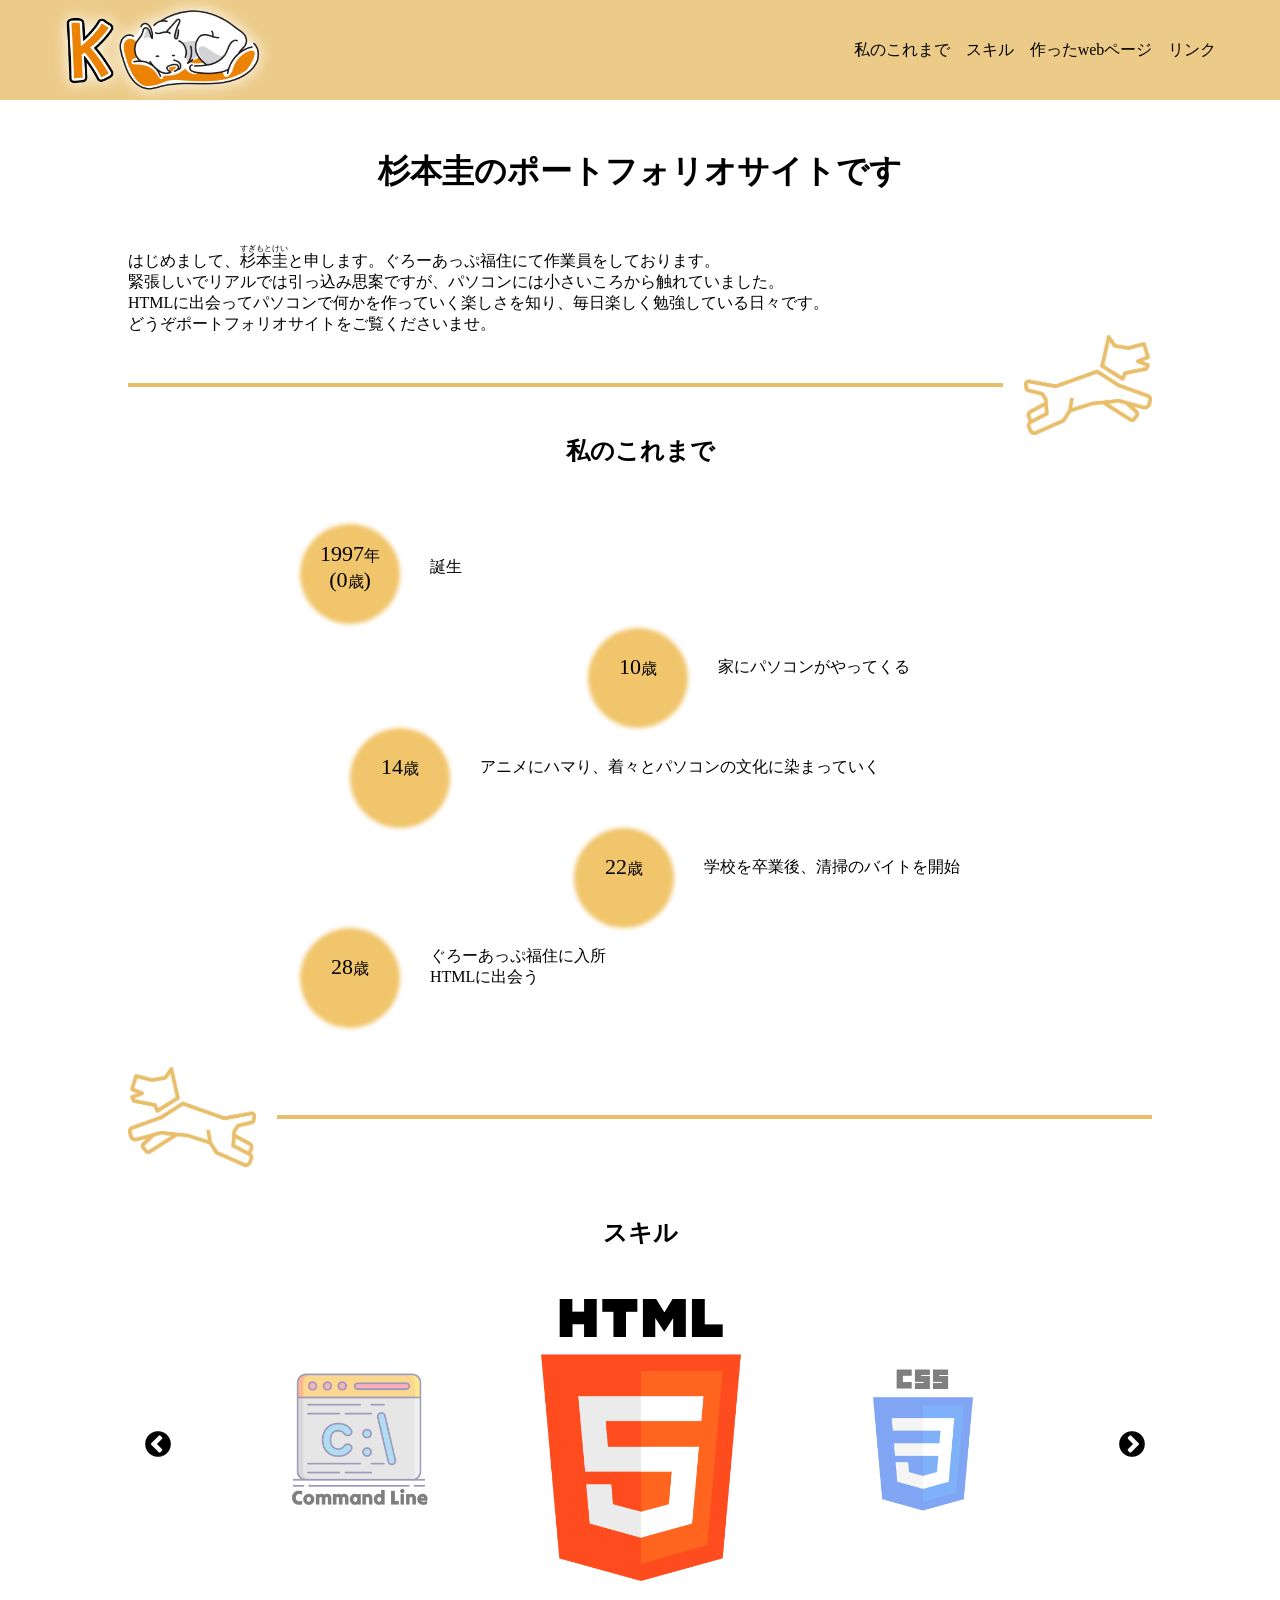
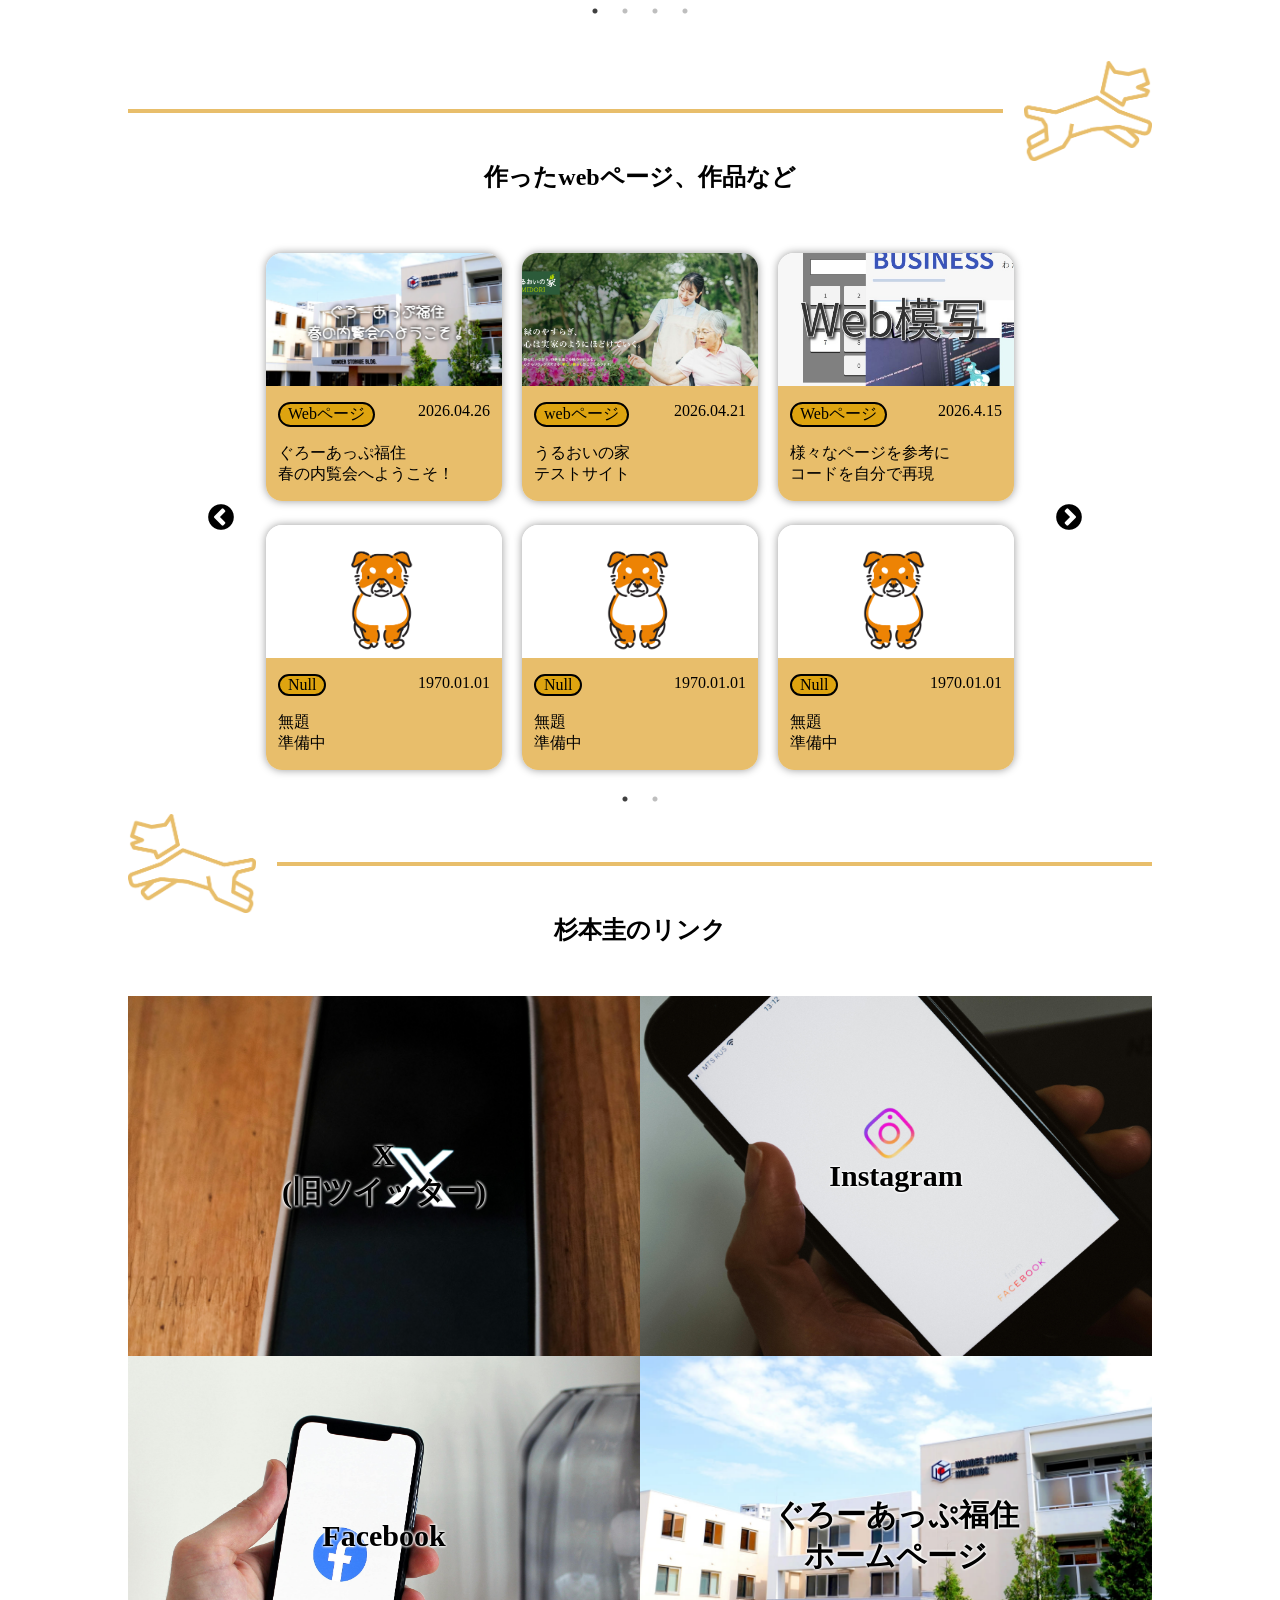
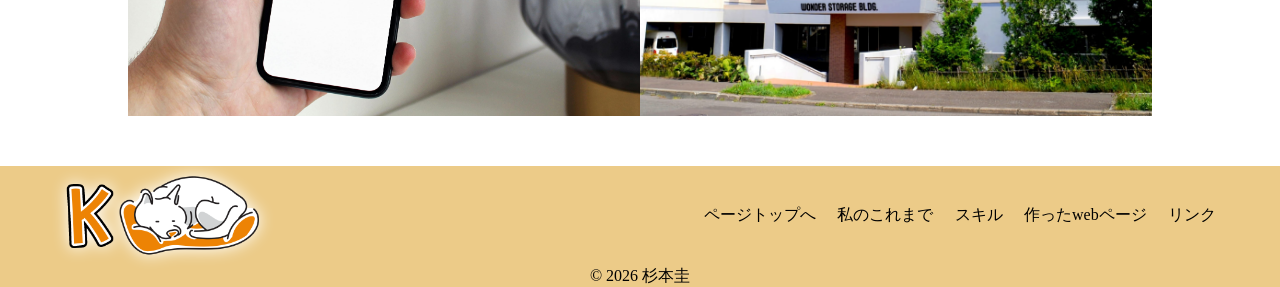
==== index.html @ 0958dd2b "index.htmlの修正 メディアを相対パスに" ====
<!DOCTYPE html>
<html lang="ja">
<head>
    <meta charset="UTF-8">
    <meta name="viewport" content="width=device-width, initial-scale=1.0">
    <link rel="stylesheet" href="css/portfolio.css">
    <link rel="stylesheet" href="https://cdnjs.cloudflare.com/ajax/libs/font-awesome/6.0.0-beta3/css/all.min.css">
    <link rel="stylesheet" type="text/css" href="slick/slick.css"/>
    <link rel="stylesheet" type="text/css" href="slick/slick-theme.css"/>
    <script src="https://code.jquery.com/jquery-3.6.0.min.js"></script>
<link rel="preconnect" href="https://fonts.gstatic.com" crossorigin>
<link href="https://fonts.googleapis.com/css2?family=Darumadrop+One&display=swap" rel="stylesheet">
    <title>杉本圭のポートフォリオサイト</title>
</head>
<body>
    <div class="header">
        <div class ="head-left">
            <img src="media\Kicon.png" alt="犬のアイコンを使用したロゴです">
        </div>
        <ul class="head-right">
            <li><a href="#history">私のこれまで</a></li>
            <li><a href="#skill">スキル</a></li>
            <li><a href="#work">作ったwebページ</a></li>
            <li><a href="#link">リンク</a></li>
        </ul>
        <div class="hamburger" id="menu">
            <input type="checkbox" id="menu-btn-check">
            <label for="menu-btn-check" class="menu-btn" id="menu-btn"><span></span></label>
            <div class="menu-content" id="menu-content">
                <ul>
                    <li>
                        <a href="#history" class="close">私のこれまで</a>
                    </li>
                    <li>
                        <a href="#skill" class="close">スキル</a>
                    </li>
                    <li>
                        <a href="#work" class="close">作ったwebページ</a>
                    </li>
                    <li>
                        <a href="#link" class="close">リンク</a>
                    </li>
                </ul>
            </div>
        </div>
    </div>
    <div class="top" id="top">
        <h1>杉本圭のポートフォリオサイトです</h1>
        <p>はじめまして、<ruby>杉本圭<rt>すぎもとけい</rt></ruby>と申します。ぐろーあっぷ福住にて作業員をしております。<br>
            緊張しいでリアルでは引っ込み思案ですが、パソコンには小さいころから触れていました。<br>
            HTMLに出会ってパソコンで何かを作っていく楽しさを知り、毎日楽しく勉強している日々です。<br>
            どうぞポートフォリオサイトをご覧くださいませ。
        </p>
    </div>
    <div class="run">
        <div class="line"></div>
        <img src="media\run.png">
    </div>
    <div class="history" id="history">
        <h2>私のこれまで</h2>
        <ul class="history-con">
            <li>
                <div class="history-left">
                    <p>1997<span>年</span><br>
                    (0<span>歳</span>)</p>
                    <div class="monyamonya"></div>
                </div>
                <div class="history-right">
                    <p>誕生</p>
                </div>
            </li>
            <li class="history-migi">
                <div class="history-left">
                    <p>10<span>歳</span></p>
                    <div class="monyamonya"></div>
                </div>
                <div class="history-right">
                    <p>家にパソコンがやってくる</p>
                </div>
            </li>
            <li>
                <div class="history-left">
                    <p>14<span>歳</span></p>
                    <div class="monyamonya"></div>
                </div>
                <div class="history-right">
                    <p>アニメにハマり、着々とパソコンの文化に染まっていく</p>
                </div>
            </li>
            <li class="history-migi">
                <div class="history-left">
                    <p>22<span>歳</span></p>
                    <div class="monyamonya"></div>
                </div>
                <div class="history-right">
                    <p>学校を卒業後、清掃のバイトを開始</p>
                </div>
            </li>
            <li>
                <div class="history-left">
                    <p>28<span>歳</span></p>
                    <div class="monyamonya"></div>
                </div>
                <div class="history-right">
                    <p>ぐろーあっぷ福住に入所</p>
                    <p>HTMLに出会う</p>
                </div>
            </li>
        </ul>
    </div>
    <div class="run-re">
        <img src="media\run-reverse.png">
        <div class="line-re"></div>
    </div>
    <div class="skill" id="skill">
        <h2>スキル</h2>
        <div class="skill-slider">
            <div><img src="media\html-5_5968267.png"></div>
            <div><img src="media\css-3_5968242.png"></div>
            <div><img src="media\sql-database-generic.png"></div>
            <div><img src="media\command-line.png"></div>
        </div>
    </div>
    <div class="run">
        <div class="line"></div>
        <img src="media\run.png">
    </div>
    <div class="work" id="work">
        <h2>作ったwebページ、作品など</h2>
        <div class="work-slider">
            <div class="work-card">
                <a class="work-card-inner" href="file:///C:/Users/user/.vscode/slideshow/slideshow_2.html" target="_blank" rel="noopener noreferrer">
                    <img src="media\スクリーンショット 2026-05-01 141116.png" alt="webページのサムネイル">
                    <div class="work-card-txt">
                        <div class="work-card-txt-top">
                            <p class="work-type">Webページ</p>
                            <p class="work-data">2026.04.26</p>
                        </div>
                        <p class="work-title">ぐろーあっぷ福住<br>春の内覧会へようこそ！</p>
                    </div>
                </a>
            </div>
            <div class="work-card">
                <a class="work-card-inner" href="https://formula-wsc.com/sugimoto/uruoinoie-midori/" target="_blank" rel="noopener noreferrer">
                    <img src="media\スクリーンショット 2026-04-30 101649.png" alt="webページのサムネイル">
                    <div class="work-card-txt">
                        <div class="work-card-txt-top">
                            <p class="work-type">webページ</p>
                            <p class="work-data">2026.04.21</p>
                        </div>
                        <p class="work-title">うるおいの家<br>テストサイト</p>
                    </div>
                </a>
            </div>
            <div class="work-card">
                <a class="work-card-inner" href="https://formula-wsc.com/sugimoto/" target="_blank" rel="noopener noreferrer">
                    <img src="media\0001.jpg" alt="webページのサムネイル">
                    <div class="work-card-txt">
                        <div class="work-card-txt-top">
                            <p class="work-type">Webページ</p>
                            <p class="work-data">2026.4.15</p>
                        </div>
                        <p class="work-title">様々なページを参考に<br>コードを自分で再現</p>
                    </div>
                </a>
            </div>
            <div class="work-card">
                <a class="work-card-inner" href="#"  target="_blank" rel="noopener noreferrer">
                    <img src="media\942.png" alt="webページのサムネイル">
                    <div class="work-card-txt">
                        <div class="work-card-txt-top">
                            <p class="work-type">Null</p>
                            <p class="work-data">1970.01.01</p>
                        </div>
                        <p class="work-title">無題<br>準備中</p>
                    </div>
                </a>
            </div>
            <div class="work-card">
                <a class="work-card-inner" href="#"  target="_blank" rel="noopener noreferrer">
                    <img src="media\942.png" alt="webページのサムネイル">
                    <div class="work-card-txt">
                        <div class="work-card-txt-top">
                            <p class="work-type">Null</p>
                            <p class="work-data">1970.01.01</p>
                        </div>
                        <p class="work-title">無題<br>準備中</p>
                    </div>
                </a>
            </div>
            <div class="work-card">
                <a class="work-card-inner" href="#"  target="_blank" rel="noopener noreferrer">
                    <img src="media\942.png" alt="webページのサムネイル">
                    <div class="work-card-txt">
                        <div class="work-card-txt-top">
                            <p class="work-type">Null</p>
                            <p class="work-data">1970.01.01</p>
                        </div>
                        <p class="work-title">無題<br>準備中</p>
                    </div>
                </a>
            </div>
            <div class="work-card">
                <a class="work-card-inner" href="#"  target="_blank" rel="noopener noreferrer">
                    <img src="media\942.png" alt="webページのサムネイル">
                    <div class="work-card-txt">
                        <div class="work-card-txt-top">
                            <p class="work-type">Null</p>
                            <p class="work-data">1970.01.01</p>
                        </div>
                        <p class="work-title">無題<br>準備中</p>
                    </div>
                </a>
            </div>
        </div>
    </div>
    <div class="run-re">
        <img src="media\run-reverse.png">
        <div class="line-re"></div>
    </div>
    <div class="link" id="link">
        <h2>杉本圭のリンク</h2>
        <div class="link-con">
            <a class="link-leftup"><p>X<br>(旧ツイッター)</p><div class="bg-img"></div></a>
            <a class="link-rightup"><p>Instagram</p><div class="bg-img"></div></a>
            <a class="link-leftdown"><p>Facebook</p><div class="bg-img"></div></a>
            <a class="link-rightdown" href="https://growup.wonderstorage-c.com/fukuzumi/" target="_blank" rel="noopener noreferrer"><p>ぐろーあっぷ福住<br>ホームページ</p><div class="bg-img"></div></a>
        </div>
    </div>
    <div class="footer">
        <div class="footer-con">
            <div class ="footer-left">
                <img src="media\Kicon.png" alt="犬のアイコンを使用したロゴです">
            </div>
            <ul class="footer-right">
                <li><a href="#top">ページトップへ</a></li>
                <li><a href="#history">私のこれまで</a></li>
                <li><a href="#skill">スキル</a></li>
                <li><a href="#work">作ったwebページ</a></li>
                <li><a href="#link">リンク</a></li>
            </ul>
            <a class="gotop" href="#">ページトップへ<i class="fa-solid fa-angles-up"></i></a>
        </div>
        <p>&copy; 2026 杉本圭</p>
    </div>
<script src="https://code.jquery.com/jquery-3.7.1.min.js" integrity="sha256-/JqT3SQfawRcv/BIHPThkBvs0OEvtFFmqPF/lYI/Cxo=" crossorigin="anonymous"></script>
<script src="https://ajax.googleapis.com/ajax/libs/jquery/3.7.1/jquery.min.js"></script>
<script src="js/portfolio.js"></script>

<script src="slick/slick.min.js"></script>
<script>
    $(document).ready(function(){
        $('.skill-slider').slick({
            centerMode: true,
            slidesToShow: 3,
            dots: true,
            arrows: true,
            infinite: true,
            responsive: [{
                breakpoint: 767,
                settings: {
                    centerMode: false,
                    slidesToShow: 1,
                },
            }],
        });
    });

    $(document).ready(function(){
        $('.work-slider').slick({
            rows: 2,
            slidesPerRow: 3,
            slidesToShow: 1,
            dots: true,
            arrows: true,
            infinite: true,
            responsive: [{
                breakpoint: 767,
                settings: {
                    slidesPerRow: 1,
                },
            }],
        });
    });
</script>
</body>
</html>
---- css/portfolio.css ----
@charset "UTF-8";
*, *::before, *::after {
  margin: 0;
  padding: 0;
  box-sizing: border-box;
}

html {
  scroll-behavior: smooth;
  scroll-padding-top: 150px;
}

body {
  width: 100%;
  max-width: 1980px;
  margin: 0 auto;
}

img {
  max-height: 100%;
  max-width: 100%;
}

a, a:visited {
  color: black;
  text-decoration: none;
}

h1, h2 {
  text-align: center;
  padding-bottom: 50px;
}
@media screen and (max-width: 767px) {
  h1, h2 {
    padding-bottom: 20px;
  }
}

i {
  font-family: "Font Awesome 6 Free";
  font-weight: 900;
}

/* 区切り線 */
.run {
  width: 80%;
  height: 100px;
  margin: 0 auto;
  display: flex;
  align-items: center;
}
@media screen and (max-width: 767px) {
  .run img {
    max-width: 50%;
    max-height: 50%;
  }
}

.line {
  width: 100%;
  height: 4px;
  background-color: #E8BE6B;
  margin-right: 2%;
}

.run-re {
  width: 80%;
  height: 100px;
  margin: 0 auto;
  display: flex;
  align-items: center;
}
@media screen and (max-width: 767px) {
  .run-re img {
    max-width: 50%;
    max-height: 50%;
  }
}

.line-re {
  width: 100%;
  height: 4px;
  background-color: #E8BE6B;
  margin-left: 2%;
}

/* ナビゲーションバー */
.header {
  width: 100%;
  height: 100px;
  background-color: rgba(232, 190, 107, 0.8);
  display: flex;
  justify-content: space-between;
  align-items: center;
  z-index: 1000;
  position: sticky;
  top: 0;
}
@media screen and (max-width: 767px) {
  .header {
    padding: 0 10% 0 5%;
  }
}
.header .head-left {
  display: block;
  margin-left: 3%;
  filter: drop-shadow(0 0 8px #ffffff);
  height: 100%;
}
.header .head-right {
  display: flex;
  list-style: none;
  justify-content: flex-end;
  align-items: center;
  margin-right: 5%;
}
.header .head-right li {
  margin-right: 5%;
  white-space: nowrap;
  transition: 0.3s;
}
.header .head-right li:last-child {
  margin-right: 0;
}
.header .head-right li:hover {
  opacity: 0.8;
  text-shadow: 0 0 5px white, 0 0 5px white;
}
@media screen and (max-width: 767px) {
  .header .head-right {
    display: none;
  }
}
.header .hamburger {
  display: none;
}
@media screen and (max-width: 767px) {
  .header .hamburger {
    display: block;
  }
}
.header .menu-btn {
  display: none;
}
@media screen and (max-width: 767px) {
  .header .menu-btn {
    display: flex;
    width: 50px;
    height: 50px;
    justify-content: center;
    align-items: center;
    border-radius: 8px;
    background-color: white;
    z-index: 90;
  }
  .header .menu-btn i {
    font-size: 28px;
  }
}
.header .menu-btn span,
.header .menu-btn span:before,
.header .menu-btn span:after {
  content: "";
  display: block;
  height: 3px;
  width: 25px;
  border-radius: 3px;
  background-color: #000000;
  position: absolute;
  transition: 0.3s;
}
.header .menu-btn span:before {
  bottom: 8px;
}
.header .menu-btn span:after {
  top: 8px;
}
.header #menu-btn-check:checked ~ .menu-btn span {
  background-color: rgba(255, 255, 255, 0); /*メニューオープン時は真ん中の線を透明にする*/
}
.header #menu-btn-check:checked ~ .menu-btn span::before {
  bottom: 0;
  transform: rotate(45deg);
}
.header #menu-btn-check:checked ~ .menu-btn span::after {
  top: 0;
  transform: rotate(-45deg);
}
.header #menu-btn-check {
  display: none;
}
.header .menu-content {
  display: none;
}
@media screen and (max-width: 767px) {
  .header .menu-content {
    display: none;
    width: 50%;
    height: auto;
    position: fixed;
    top: 100px;
    right: 0;
    z-index: 80;
    background-color: rgb(232, 190, 107);
  }
}
.header #menu-btn-check:checked ~ .menu-content {
  display: block;
  right: 0;
}
.header .menu-content ul li {
  border-bottom: solid 1px #ffffff;
  list-style: none;
}
.header .menu-content ul li:last-child {
  border-bottom: none;
}
.header .menu-content ul li a {
  display: block;
  width: 100%;
  font-size: 15px;
  color: #ffffff;
  text-decoration: none;
  padding: 9px 15px 10px;
  position: relative;
}
.header .menu-content ul li a::before {
  content: "";
  width: 7px;
  height: 7px;
  border-top: solid 2px #ffffff;
  border-right: solid 2px #ffffff;
  transform: rotate(45deg);
  position: absolute;
  right: 11px;
  top: 16px;
}

/* トップ */
.top {
  width: 80%;
  margin: 0 auto;
}
.top h1 {
  padding-top: 50px;
}

/* これまでの経歴 */
.history {
  width: 100%;
  margin-bottom: 50px;
}
@media screen and (max-width: 767px) {
  .history {
    margin-bottom: 20px;
  }
}

.history-con {
  width: 50%;
  margin: 0 auto;
  display: flex;
  flex-direction: column;
}
@media screen and (max-width: 767px) {
  .history-con {
    width: 75%;
  }
}
.history-con li {
  display: flex;
  align-items: center;
  height: 100px;
  align-items: center;
}
.history-con .history-migi {
  display: flex;
  justify-content: flex-end;
}
@media screen and (max-width: 767px) {
  .history-con .history-migi {
    justify-content: flex-start;
  }
}

.history-left {
  position: relative;
  white-space: nowrap;
}
.history-left p {
  z-index: 2;
  font-size: 22px;
  width: 60px;
}
.history-left p:first-child {
  text-align: center;
}
.history-left p span {
  font-size: 16px;
}
@media screen and (max-width: 767px) {
  .history-left p {
    font-size: 19px;
  }
  .history-left p span {
    font-size: 14px;
  }
}

.monyamonya {
  position: absolute;
  top: -100%;
  left: -33%;
  width: 100px;
  height: 100px;
  background-color: #f1c56c;
  border-radius: 50%;
  animation: monya 6s ease-in-out infinite alternate;
  z-index: -1;
  filter: blur(2px);
}
@media screen and (max-width: 767px) {
  .monyamonya {
    top: -100%;
    left: -25%;
    width: 85px;
    height: 85px;
  }
}

@keyframes monya {
  0%, 100% {
    border-radius: 50%;
    transform: scale(1) rotate(0deg);
  }
  33% {
    border-radius: 55% 45% 60% 40%;
    transform: scale(1.1) rotate(5deg);
  }
  66% {
    border-radius: 45% 55% 40% 70%;
    transform: scale(1) rotate(-5deg);
  }
}
.history-con li:nth-child(1) .monyamonya {
  top: -33%;
  left: -33%;
}
@media screen and (max-width: 767px) {
  .history-con li:nth-child(1) .monyamonya {
    top: -25%;
    left: -25%;
  }
}
.history-con li:nth-child(2) {
  padding-right: 50px;
}
@media screen and (max-width: 767px) {
  .history-con li:nth-child(2) {
    padding-right: 0;
  }
}
.history-con li:nth-child(2) .monyamonya {
  animation-duration: 2.7s;
  animation-delay: -1.2s;
}
.history-con li:nth-child(3) {
  padding-left: 50px;
}
@media screen and (max-width: 767px) {
  .history-con li:nth-child(3) {
    padding-left: 0;
  }
}
.history-con li:nth-child(3) .monyamonya {
  animation-duration: 3.5s;
  animation-delay: -2.1s;
}
.history-con li:nth-child(4) .monyamonya {
  animation-duration: 2.9s;
  animation-delay: -0.8s;
}
.history-con li:nth-child(5) .monyamonya {
  animation-duration: 3.1s;
  animation-delay: -1.5s;
}

.history-right {
  padding-left: 50px;
}

/* スキル */
.skill {
  width: 100%;
  padding: 50px;
}
@media screen and (max-width: 767px) {
  .skill {
    padding: 20px;
  }
}

.skill-slider {
  width: 80%;
  margin: 0 auto;
}

.skill-slider img {
  max-width: 100%;
  max-height: 100%;
}

.skill-slider .slick-slide {
  transition: all 0.3s;
  opacity: 0.5;
  transform: scale(0.5);
  display: flex !important;
  justify-content: center;
  align-items: center;
}

@media screen and (max-width: 767px) {
  .skill-slider .slick-slide {
    opacity: 1;
    transform: scale(1);
  }
}
.skill-slider .slick-center {
  opacity: 1;
  transform: scale(1);
}

.skill-slider .slick-prev:before,
.skill-slider .slick-next:before {
  color: #000 !important;
  opacity: 1 !important;
  font-size: 30px;
}

.skill-slider .slick-dots {
  bottom: -40px !important;
}

/* 作品、作ったページ */
.work {
  width: 100%;
}

.work-slider {
  width: 60%;
  margin: 0 auto;
}

.work-card {
  padding: 10px;
}

.work-card-inner {
  display: inline-block;
  border-radius: 16px;
  overflow: hidden;
  height: 100%;
  box-shadow: 0 0 8px rgba(0, 0, 0, 0.4);
  transition: 0.3s;
}
.work-card-inner:hover {
  opacity: 0.8;
}
.work-card-inner img {
  height: 50%;
  width: auto;
  -o-object-fit: cover;
     object-fit: cover;
  aspect-ratio: 16/9;
  background-color: white;
}
.work-card-inner .work-card-txt {
  height: 50%;
  display: flex;
  flex-direction: column;
  background-color: #E8BE6B;
}
.work-card-inner .work-card-txt .work-card-txt-top {
  display: flex;
  justify-content: space-between;
  padding: 16px 12px;
}
.work-card-inner .work-card-txt .work-card-txt-top .work-type {
  background-color: rgb(222, 164, 16);
  border: 2px solid black;
  padding: 0 8px;
  border-radius: 16px;
}
.work-card-inner .work-card-txt .work-title {
  padding: 0 12px 16px;
}

.work-slider .slick-prev:before,
.work-slider .slick-next:before {
  color: #000 !important;
  opacity: 1 !important;
  font-size: 30px;
}

.work-slider .slick-prev {
  left: -50px;
}

.work-slider .slick-next {
  right: -50px;
}

/* リンク */
.link {
  width: 100%;
  padding-bottom: 50px;
}

.link-con {
  display: flex;
  flex-wrap: wrap;
  width: 80%;
  margin: 0 auto;
  height: 80vh;
  overflow: hidden;
}
@media screen and (max-width: 767px) {
  .link-con {
    height: 40vh;
  }
}
.link-con a {
  width: 50%;
  height: 50%;
  overflow: hidden;
  aspect-ratio: 2/1;
  transition: 0.3s;
  position: relative;
}
.link-con a:hover {
  opacity: 0.8;
}
.link-con a:hover .bg-img {
  transform: scale(1.1);
}
.link-con p {
  width: 100%;
  height: 100%;
  display: flex;
  justify-content: center;
  align-items: center;
  text-align: center;
  font-size: 30px;
  font-weight: 700;
  text-shadow: 0 0 3px white, 0 0 3px white, 0 0 3px white;
}
@media screen and (max-width: 767px) {
  .link-con p {
    font-size: 1.1rem;
  }
}

.bg-img {
  position: absolute;
  top: 0;
  left: 0;
  width: 100%;
  height: 100%;
  background-size: cover;
  background-position: center;
  z-index: -1;
  transition: 0.3s;
}

.link-leftup .bg-img {
  background-image: url("../media/link-X.jpg");
}

.link-rightup .bg-img {
  background-image: url("../media/link-insta.jpg");
}

.link-leftdown .bg-img {
  background-image: url("../media/link-facebook.jpg");
}

.link-rightdown .bg-img {
  background-image: url("../media/link-growup.jpg");
}

/* フッター */
.footer {
  width: 100%;
}

.footer-con {
  width: 100%;
  height: 100px;
  background-color: rgba(232, 190, 107, 0.8);
  display: flex;
  justify-content: space-between;
  z-index: 1000;
  position: sticky;
  top: 0;
}
.footer-con .footer-left {
  display: block;
  margin-left: 3%;
  filter: drop-shadow(0 0 8px #ffffff);
}
.footer-con .footer-right {
  display: flex;
  list-style: none;
  justify-content: flex-end;
  align-items: center;
  margin-right: 5%;
}
.footer-con .footer-right li {
  margin-right: 5%;
  white-space: nowrap;
  transition: 0.3s;
}
.footer-con .footer-right li:last-child {
  margin-right: 0;
}
.footer-con .footer-right li:hover {
  opacity: 0.8;
  text-shadow: 0 0 5px white, 0 0 5px white;
}
@media screen and (max-width: 767px) {
  .footer-con .footer-right {
    display: none;
  }
}
.footer-con .gotop {
  display: none;
}
@media screen and (max-width: 767px) {
  .footer-con .gotop {
    display: flex;
    justify-content: center;
    align-items: center;
    margin-right: 5%;
    white-space: nowrap;
  }
  .footer-con .gotop i {
    margin-left: 5%;
  }
}

.footer p {
  text-align: center;
  background-color: rgba(232, 190, 107, 0.8);
}/*# sourceMappingURL=portfolio.css.map */
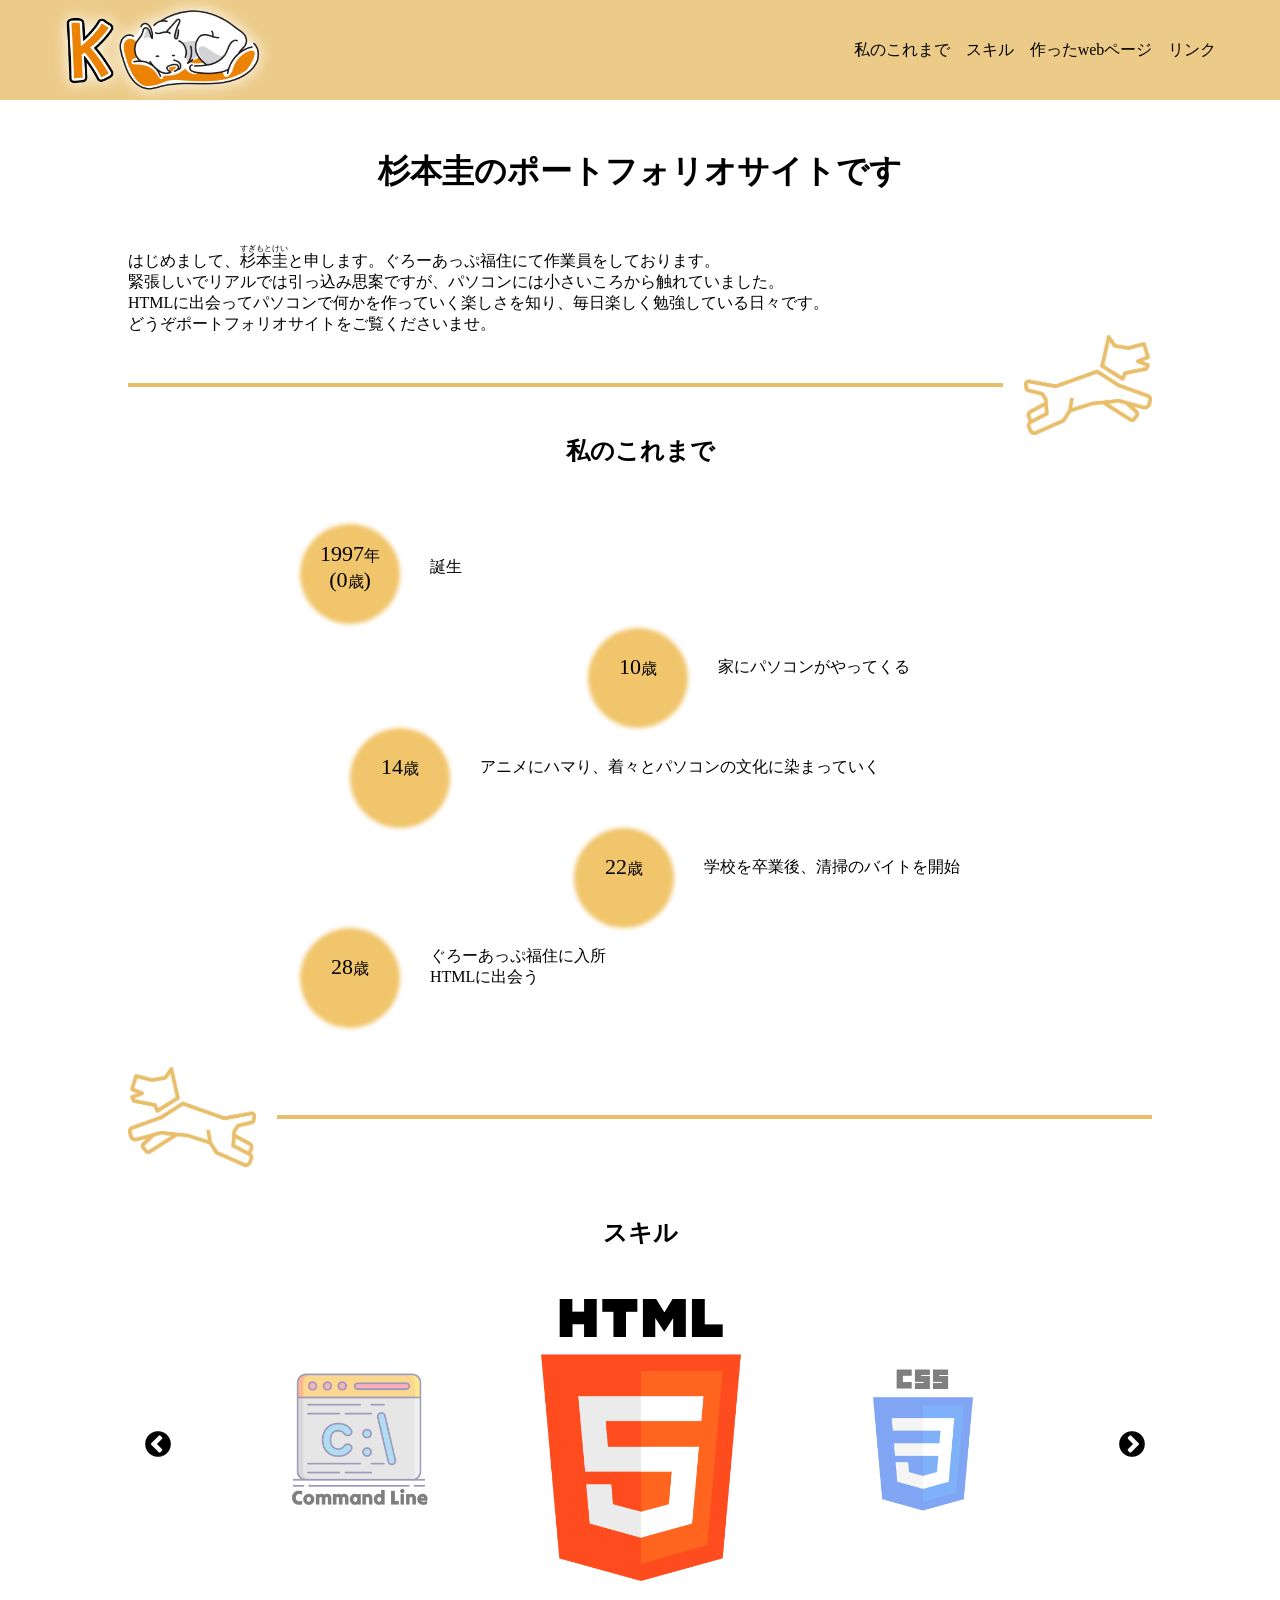
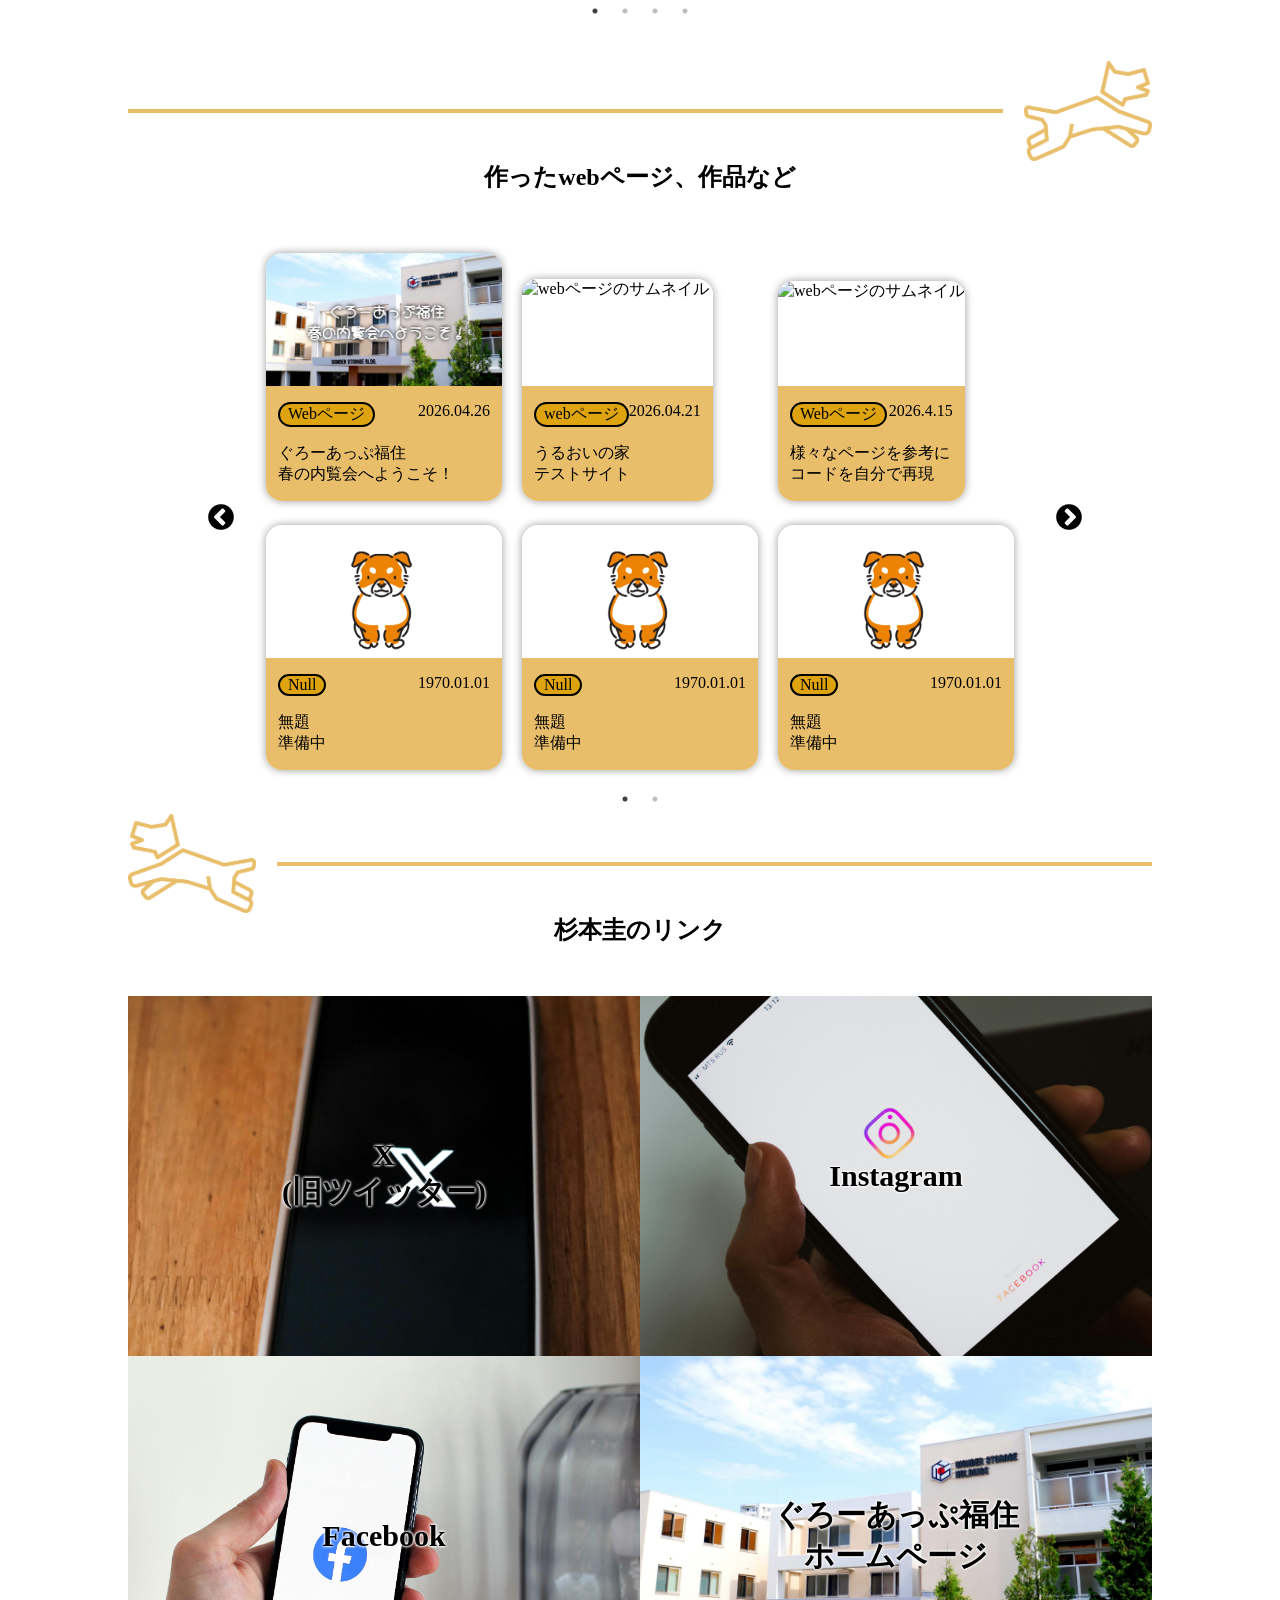
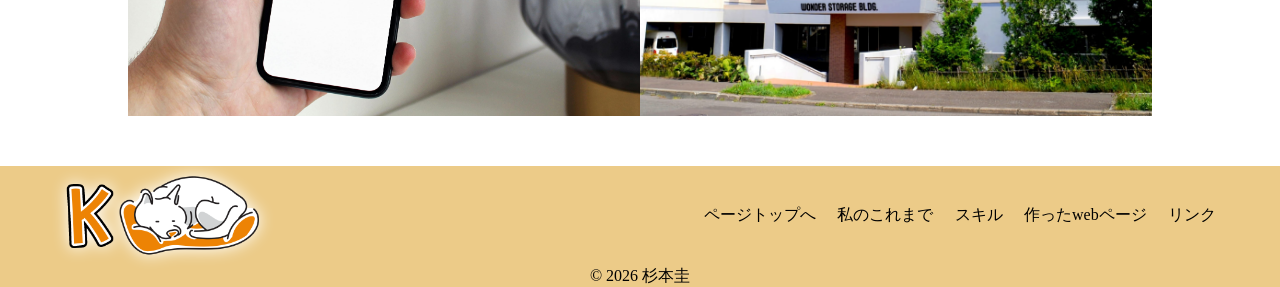
==== commit 9100ec6f: "Update index.html メディア名修正" ====
--- a/index.html
+++ b/index.html
@@ -115,10 +115,10 @@
     <div class="skill" id="skill">
         <h2>スキル</h2>
         <div class="skill-slider">
-            <div><img src="media\html-5_5968267.png"></div>
-            <div><img src="media\css-3_5968242.png"></div>
-            <div><img src="media\sql-database-generic.png"></div>
-            <div><img src="media\command-line.png"></div>
+            <div><img src="media\skill_html-5.png"></div>
+            <div><img src="media\skill_css-3.png"></div>
+            <div><img src="media\skill_SQL.png"></div>
+            <div><img src="media\skill_command-line.png"></div>
         </div>
     </div>
     <div class="run">
@@ -130,7 +130,7 @@
         <div class="work-slider">
             <div class="work-card">
                 <a class="work-card-inner" href="file:///C:/Users/user/.vscode/slideshow/slideshow_2.html" target="_blank" rel="noopener noreferrer">
-                    <img src="media\スクリーンショット 2026-05-01 141116.png" alt="webページのサムネイル">
+                    <img src="media\sakuhin_slide" alt="webページのサムネイル">
                     <div class="work-card-txt">
                         <div class="work-card-txt-top">
                             <p class="work-type">Webページ</p>
@@ -142,7 +142,7 @@
             </div>
             <div class="work-card">
                 <a class="work-card-inner" href="https://formula-wsc.com/sugimoto/uruoinoie-midori/" target="_blank" rel="noopener noreferrer">
-                    <img src="media\スクリーンショット 2026-04-30 101649.png" alt="webページのサムネイル">
+                    <img src="media\sakuhin_uruoi" alt="webページのサムネイル">
                     <div class="work-card-txt">
                         <div class="work-card-txt-top">
                             <p class="work-type">webページ</p>
@@ -154,7 +154,7 @@
             </div>
             <div class="work-card">
                 <a class="work-card-inner" href="https://formula-wsc.com/sugimoto/" target="_blank" rel="noopener noreferrer">
-                    <img src="media\0001.jpg" alt="webページのサムネイル">
+                    <img src="media\sakuhin_mosha" alt="webページのサムネイル">
                     <div class="work-card-txt">
                         <div class="work-card-txt-top">
                             <p class="work-type">Webページ</p>
@@ -166,43 +166,43 @@
             </div>
             <div class="work-card">
                 <a class="work-card-inner" href="#"  target="_blank" rel="noopener noreferrer">
-                    <img src="media\942.png" alt="webページのサムネイル">
-                    <div class="work-card-txt">
-                        <div class="work-card-txt-top">
-                            <p class="work-type">Null</p>
-                            <p class="work-data">1970.01.01</p>
-                        </div>
-                        <p class="work-title">無題<br>準備中</p>
-                    </div>
-                </a>
-            </div>
-            <div class="work-card">
-                <a class="work-card-inner" href="#"  target="_blank" rel="noopener noreferrer">
-                    <img src="media\942.png" alt="webページのサムネイル">
-                    <div class="work-card-txt">
-                        <div class="work-card-txt-top">
-                            <p class="work-type">Null</p>
-                            <p class="work-data">1970.01.01</p>
-                        </div>
-                        <p class="work-title">無題<br>準備中</p>
-                    </div>
-                </a>
-            </div>
-            <div class="work-card">
-                <a class="work-card-inner" href="#"  target="_blank" rel="noopener noreferrer">
-                    <img src="media\942.png" alt="webページのサムネイル">
-                    <div class="work-card-txt">
-                        <div class="work-card-txt-top">
-                            <p class="work-type">Null</p>
-                            <p class="work-data">1970.01.01</p>
-                        </div>
-                        <p class="work-title">無題<br>準備中</p>
-                    </div>
-                </a>
-            </div>
-            <div class="work-card">
-                <a class="work-card-inner" href="#"  target="_blank" rel="noopener noreferrer">
-                    <img src="media\942.png" alt="webページのサムネイル">
+                    <img src="media\osuwari.png" alt="webページのサムネイル">
+                    <div class="work-card-txt">
+                        <div class="work-card-txt-top">
+                            <p class="work-type">Null</p>
+                            <p class="work-data">1970.01.01</p>
+                        </div>
+                        <p class="work-title">無題<br>準備中</p>
+                    </div>
+                </a>
+            </div>
+            <div class="work-card">
+                <a class="work-card-inner" href="#"  target="_blank" rel="noopener noreferrer">
+                    <img src="media\osuwari.png" alt="webページのサムネイル">
+                    <div class="work-card-txt">
+                        <div class="work-card-txt-top">
+                            <p class="work-type">Null</p>
+                            <p class="work-data">1970.01.01</p>
+                        </div>
+                        <p class="work-title">無題<br>準備中</p>
+                    </div>
+                </a>
+            </div>
+            <div class="work-card">
+                <a class="work-card-inner" href="#"  target="_blank" rel="noopener noreferrer">
+                    <img src="media\osuwari.png" alt="webページのサムネイル">
+                    <div class="work-card-txt">
+                        <div class="work-card-txt-top">
+                            <p class="work-type">Null</p>
+                            <p class="work-data">1970.01.01</p>
+                        </div>
+                        <p class="work-title">無題<br>準備中</p>
+                    </div>
+                </a>
+            </div>
+            <div class="work-card">
+                <a class="work-card-inner" href="#"  target="_blank" rel="noopener noreferrer">
+                    <img src="media\osuwari.png" alt="webページのサムネイル">
                     <div class="work-card-txt">
                         <div class="work-card-txt-top">
                             <p class="work-type">Null</p>
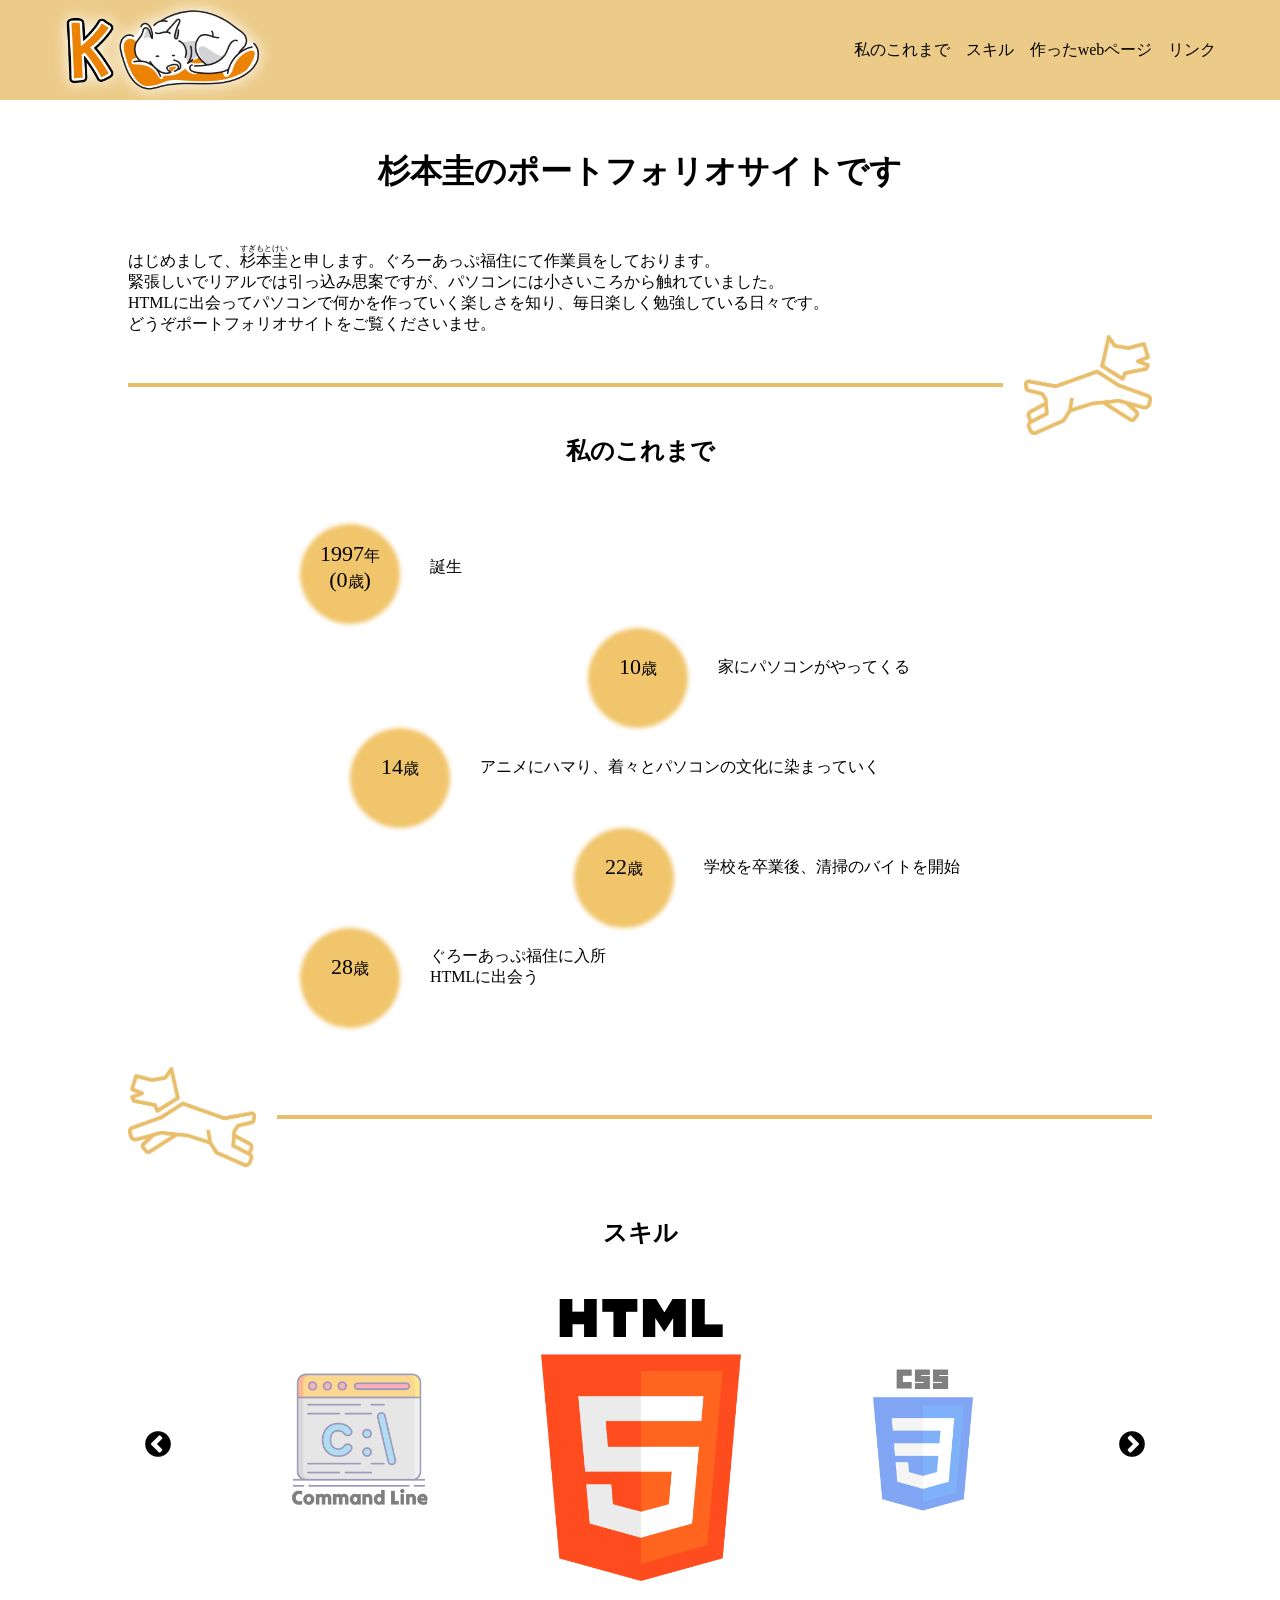
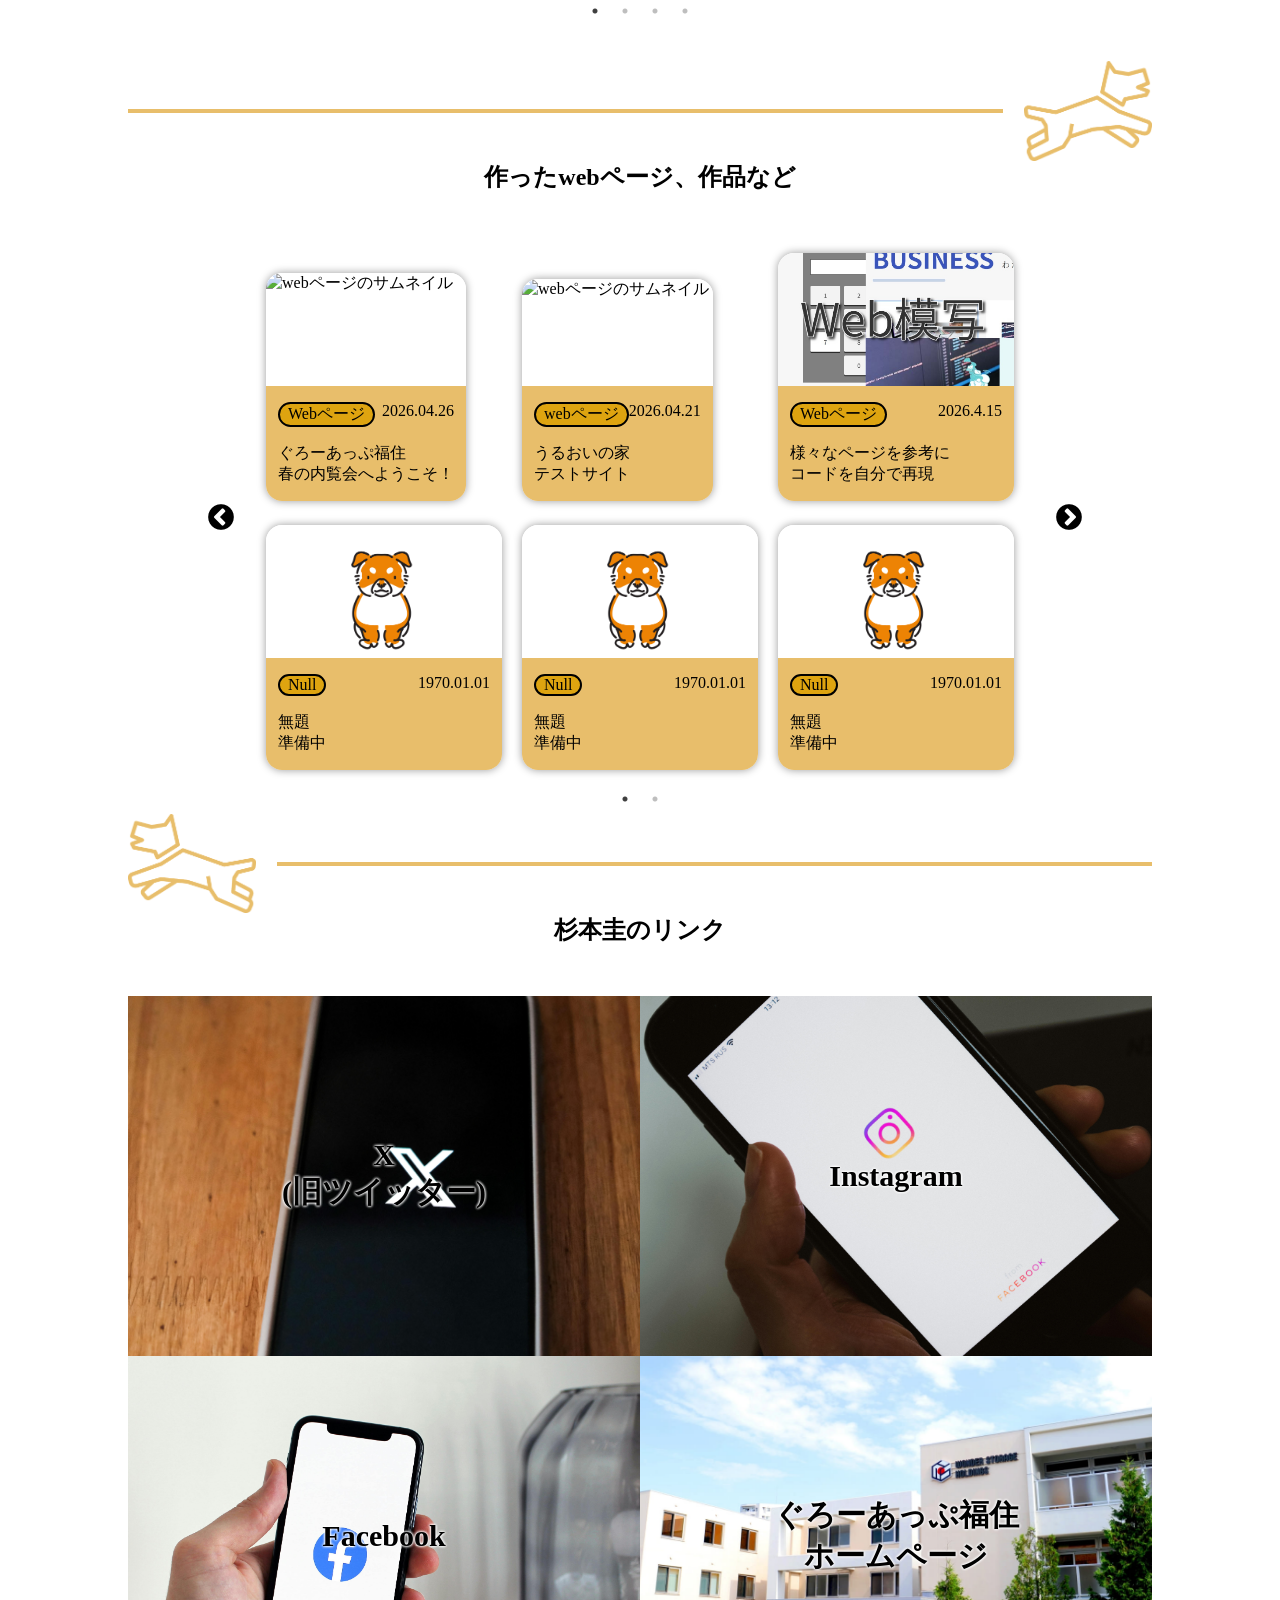
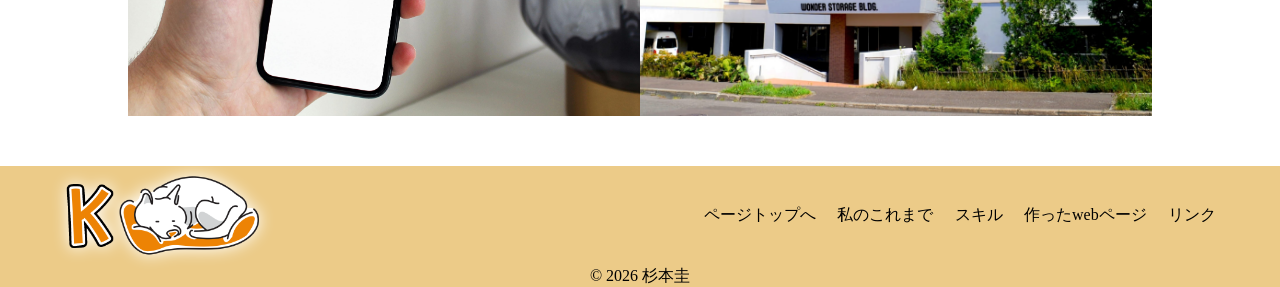
==== commit 3756d817: "Update index.html" ====
--- a/index.html
+++ b/index.html
@@ -130,7 +130,7 @@
         <div class="work-slider">
             <div class="work-card">
                 <a class="work-card-inner" href="file:///C:/Users/user/.vscode/slideshow/slideshow_2.html" target="_blank" rel="noopener noreferrer">
-                    <img src="media\sakuhin_slide" alt="webページのサムネイル">
+                    <img src="media\sakuhin_slide.jpg" alt="webページのサムネイル">
                     <div class="work-card-txt">
                         <div class="work-card-txt-top">
                             <p class="work-type">Webページ</p>
@@ -142,7 +142,7 @@
             </div>
             <div class="work-card">
                 <a class="work-card-inner" href="https://formula-wsc.com/sugimoto/uruoinoie-midori/" target="_blank" rel="noopener noreferrer">
-                    <img src="media\sakuhin_uruoi" alt="webページのサムネイル">
+                    <img src="media\sakuhin_uruoi.jpg" alt="webページのサムネイル">
                     <div class="work-card-txt">
                         <div class="work-card-txt-top">
                             <p class="work-type">webページ</p>
@@ -154,7 +154,7 @@
             </div>
             <div class="work-card">
                 <a class="work-card-inner" href="https://formula-wsc.com/sugimoto/" target="_blank" rel="noopener noreferrer">
-                    <img src="media\sakuhin_mosha" alt="webページのサムネイル">
+                    <img src="media\sakuhin_mosha.jpg" alt="webページのサムネイル">
                     <div class="work-card-txt">
                         <div class="work-card-txt-top">
                             <p class="work-type">Webページ</p>
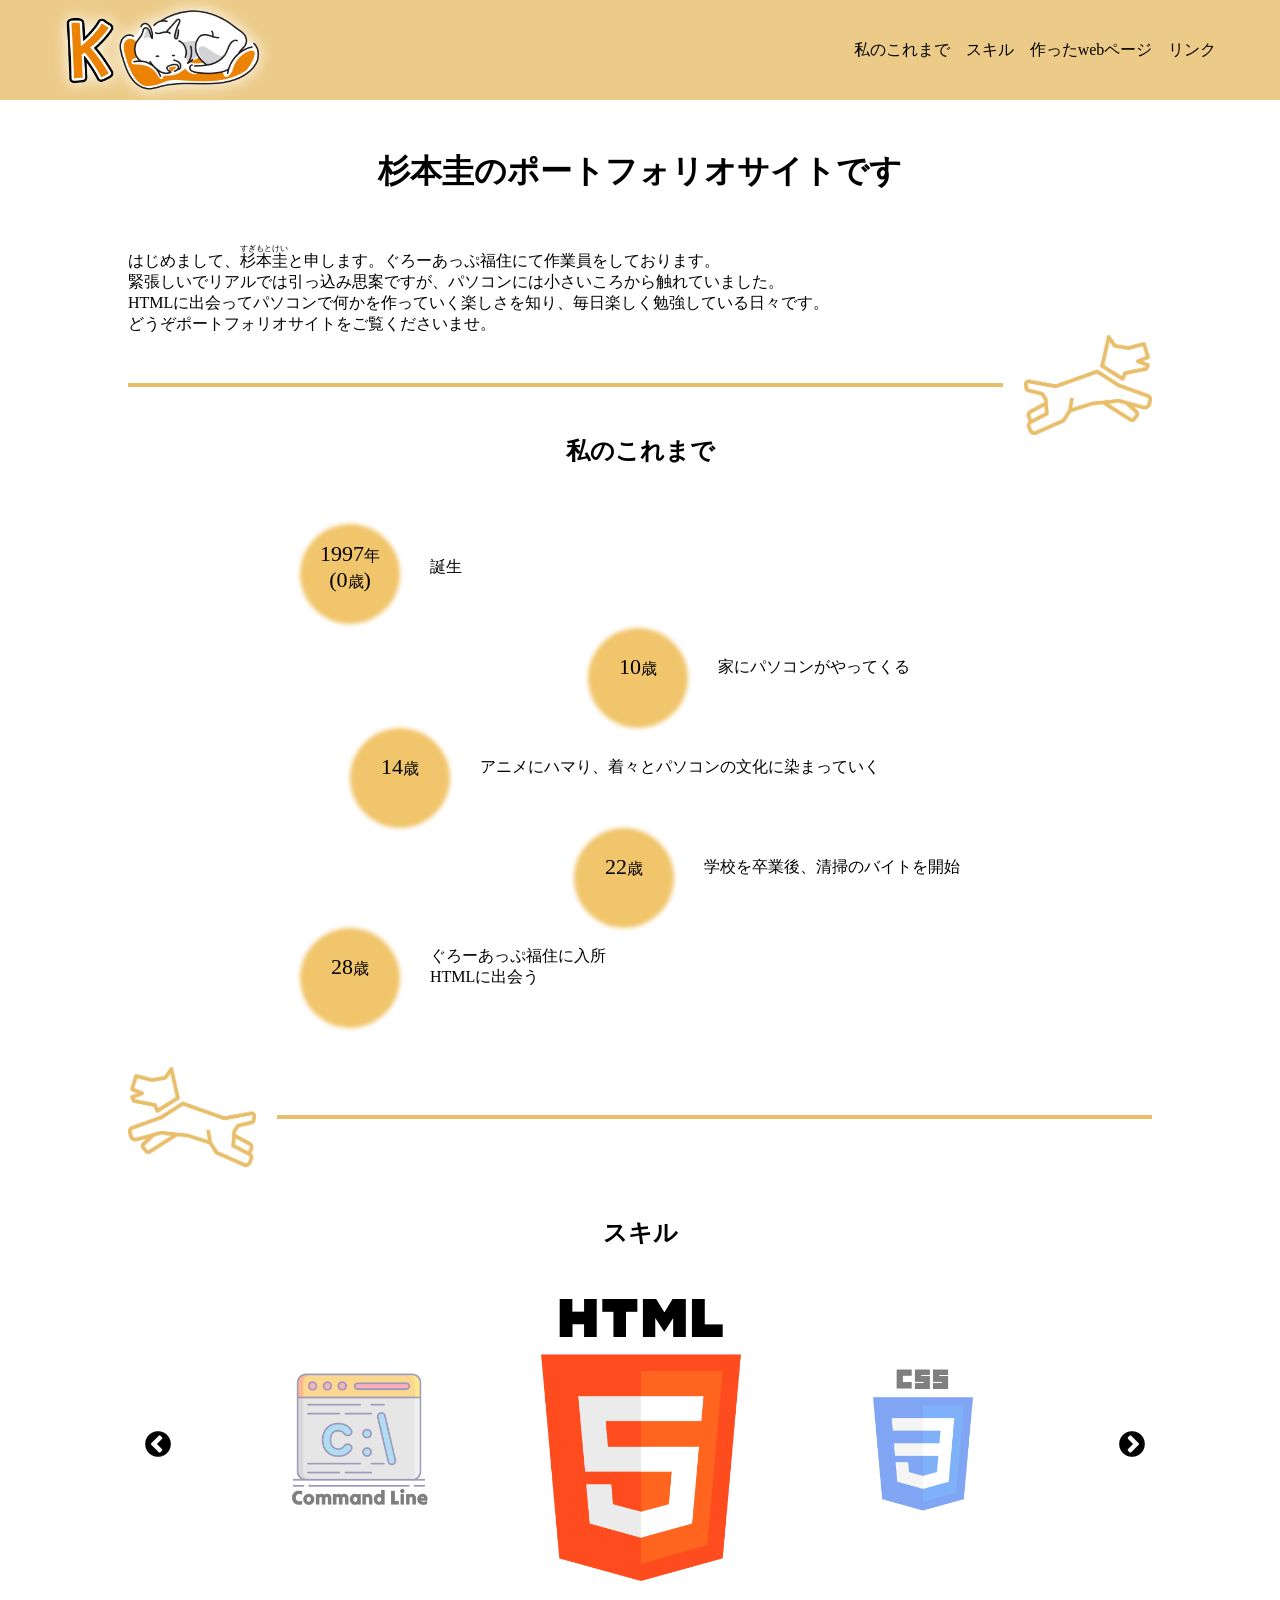
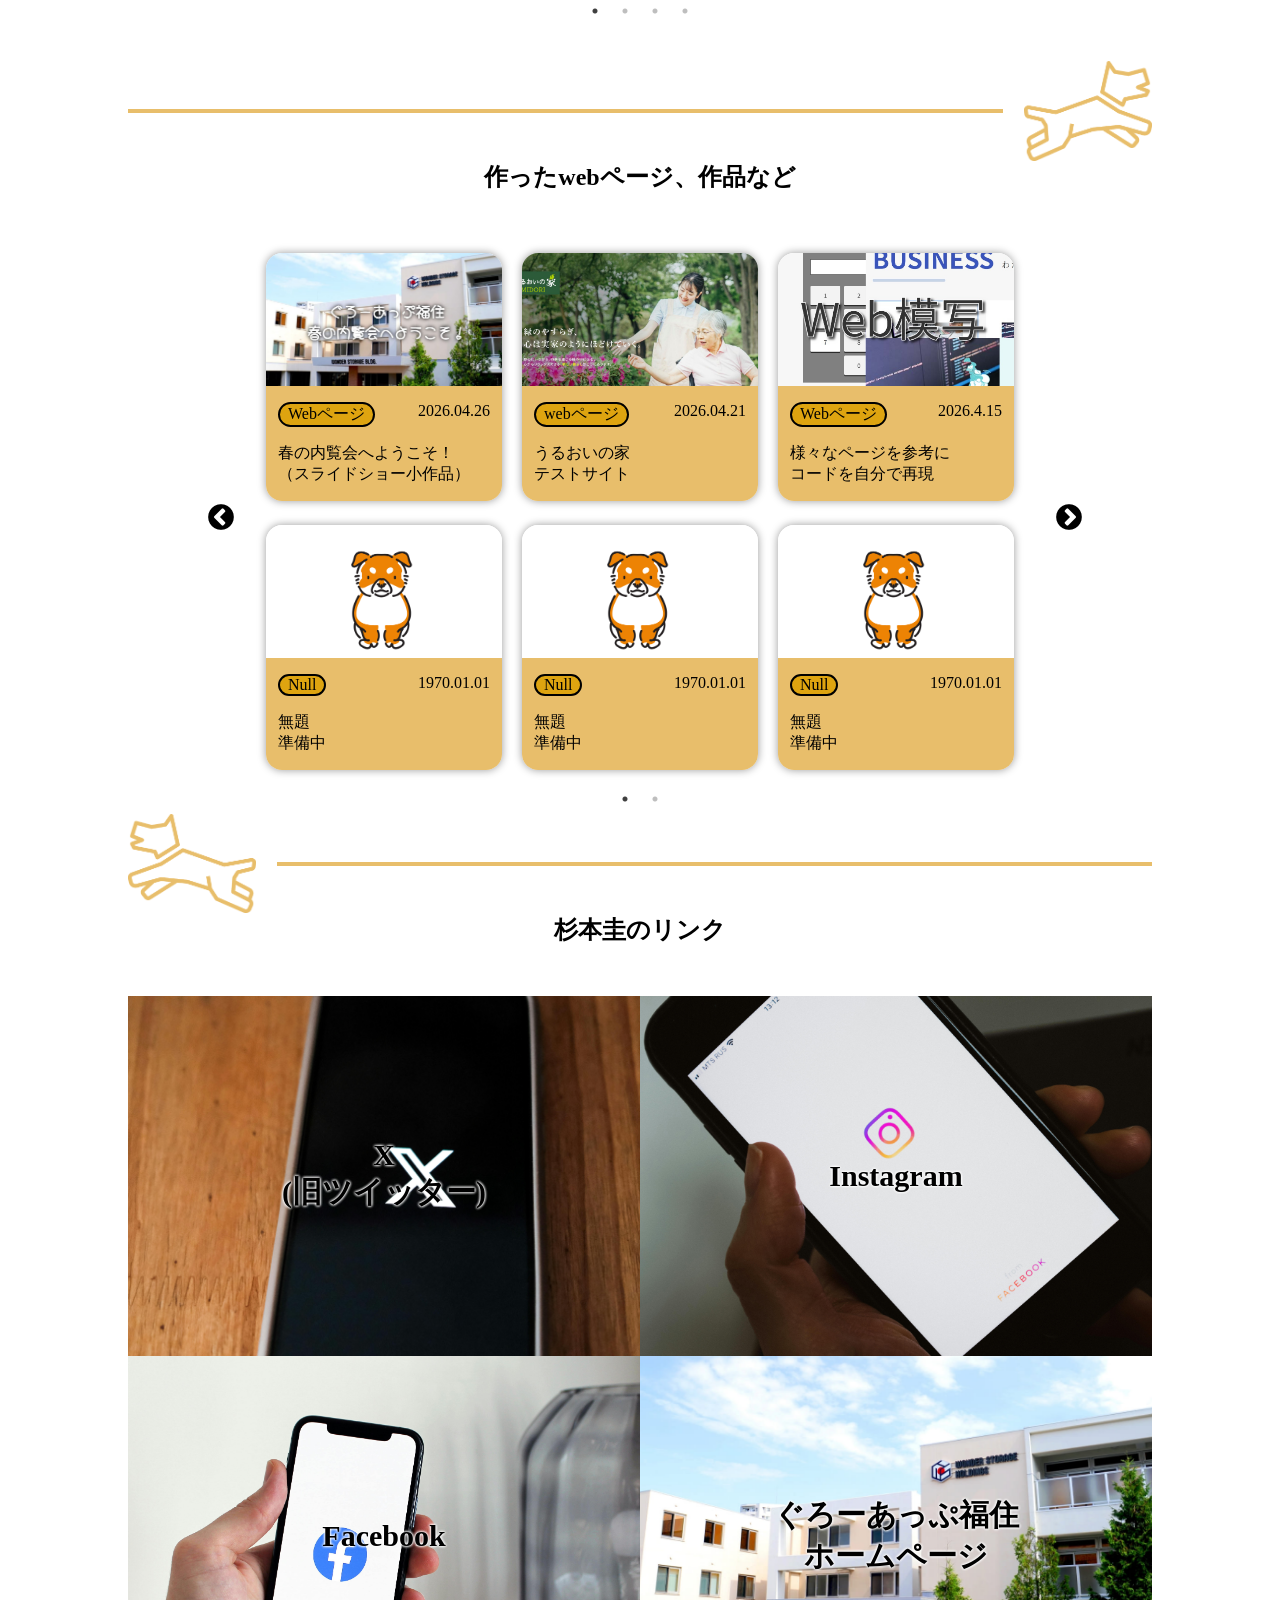
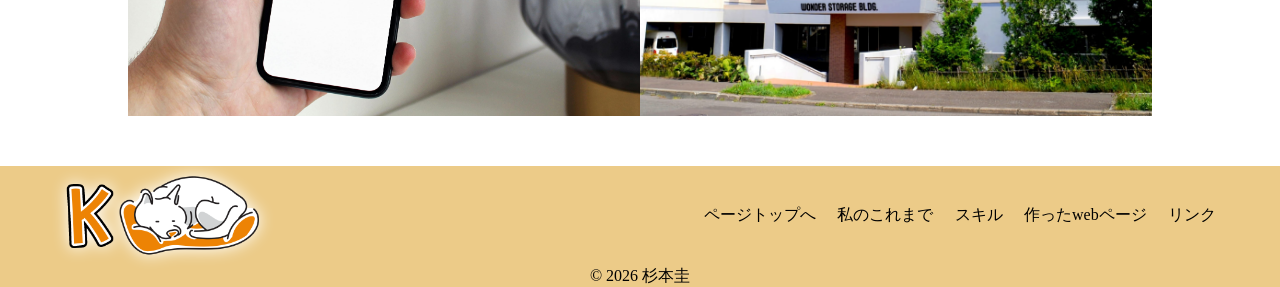
==== commit b038606f: "Update index.html スライドショーページへのリンク" ====
--- a/index.html
+++ b/index.html
@@ -129,14 +129,14 @@
         <h2>作ったwebページ、作品など</h2>
         <div class="work-slider">
             <div class="work-card">
-                <a class="work-card-inner" href="file:///C:/Users/user/.vscode/slideshow/slideshow_2.html" target="_blank" rel="noopener noreferrer">
+                <a class="work-card-inner" href="https://fukuzumi-riyoushayou.github.io/Sugimoto-slideshow/" target="_blank" rel="noopener noreferrer">
                     <img src="media\sakuhin_slide.jpg" alt="webページのサムネイル">
                     <div class="work-card-txt">
                         <div class="work-card-txt-top">
                             <p class="work-type">Webページ</p>
                             <p class="work-data">2026.04.26</p>
                         </div>
-                        <p class="work-title">ぐろーあっぷ福住<br>春の内覧会へようこそ！</p>
+                        <p class="work-title">春の内覧会へようこそ！<br>（スライドショー小作品）</p>
                     </div>
                 </a>
             </div>
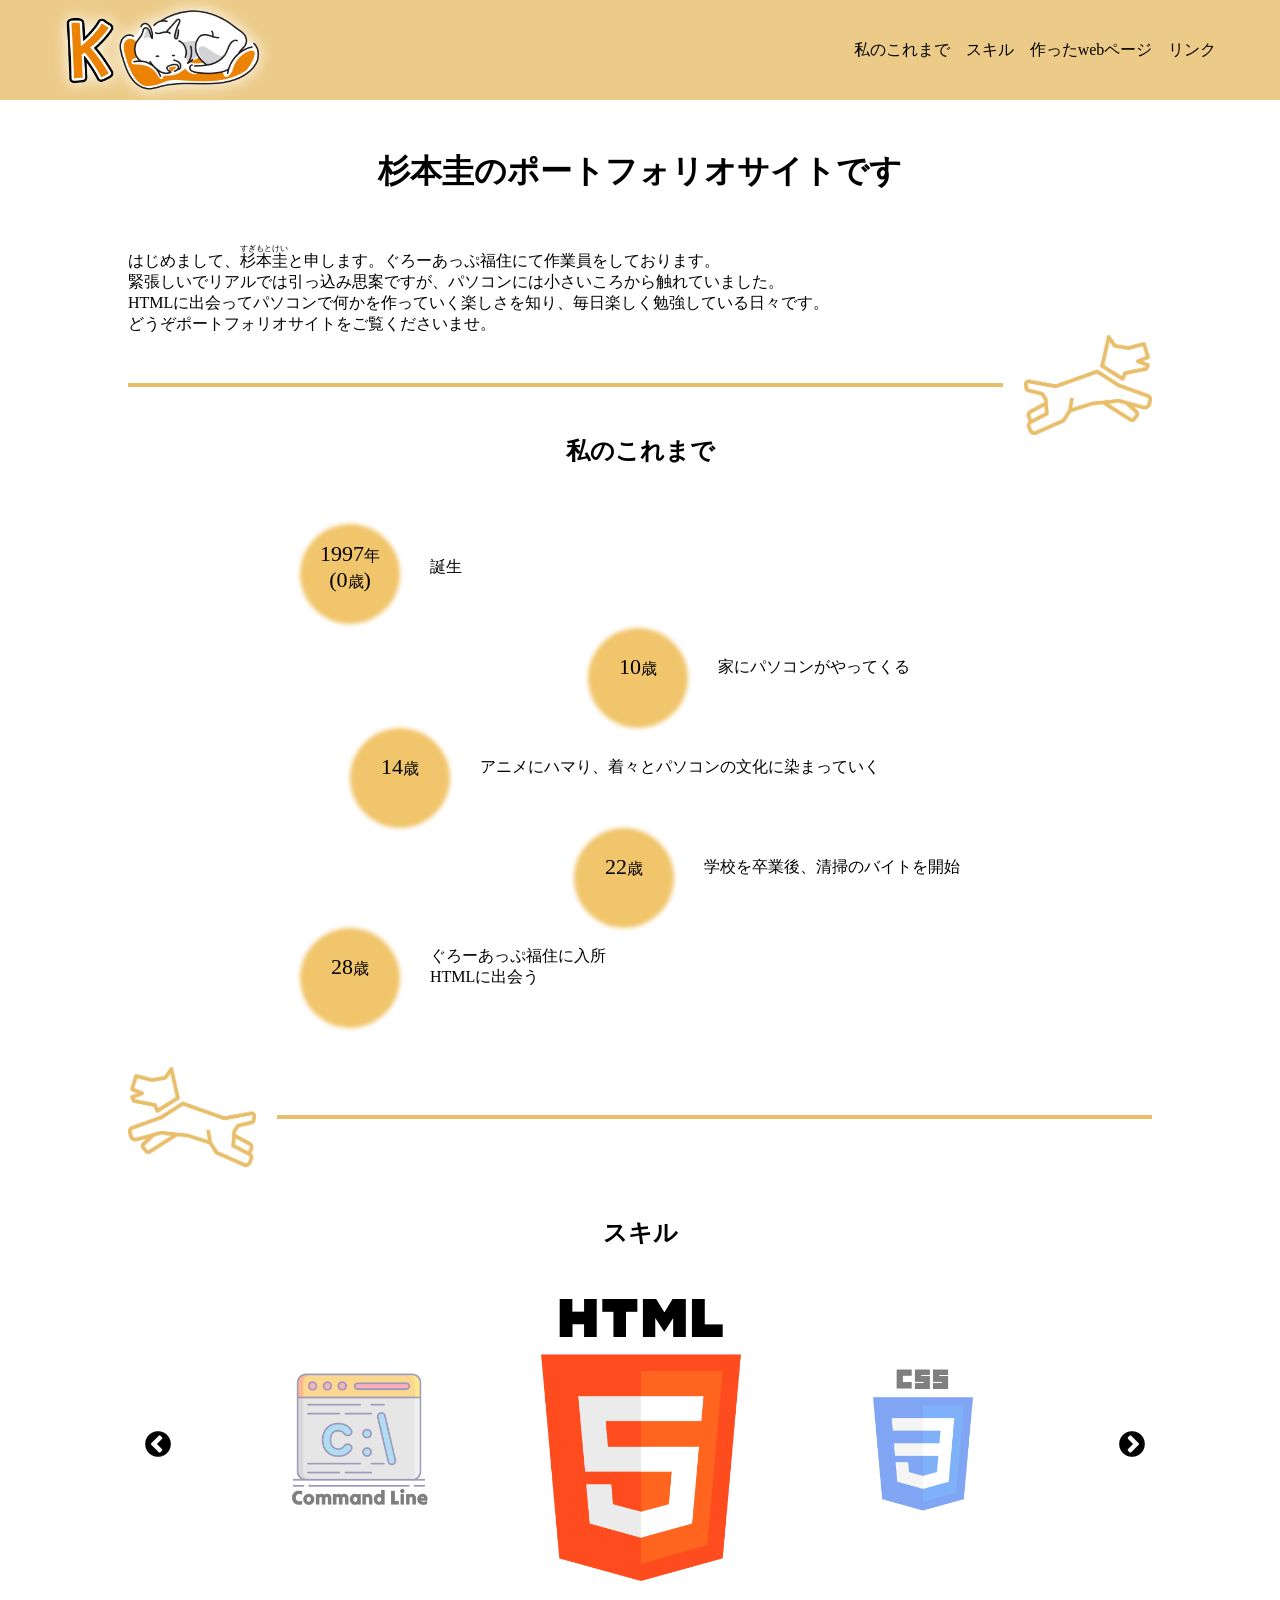
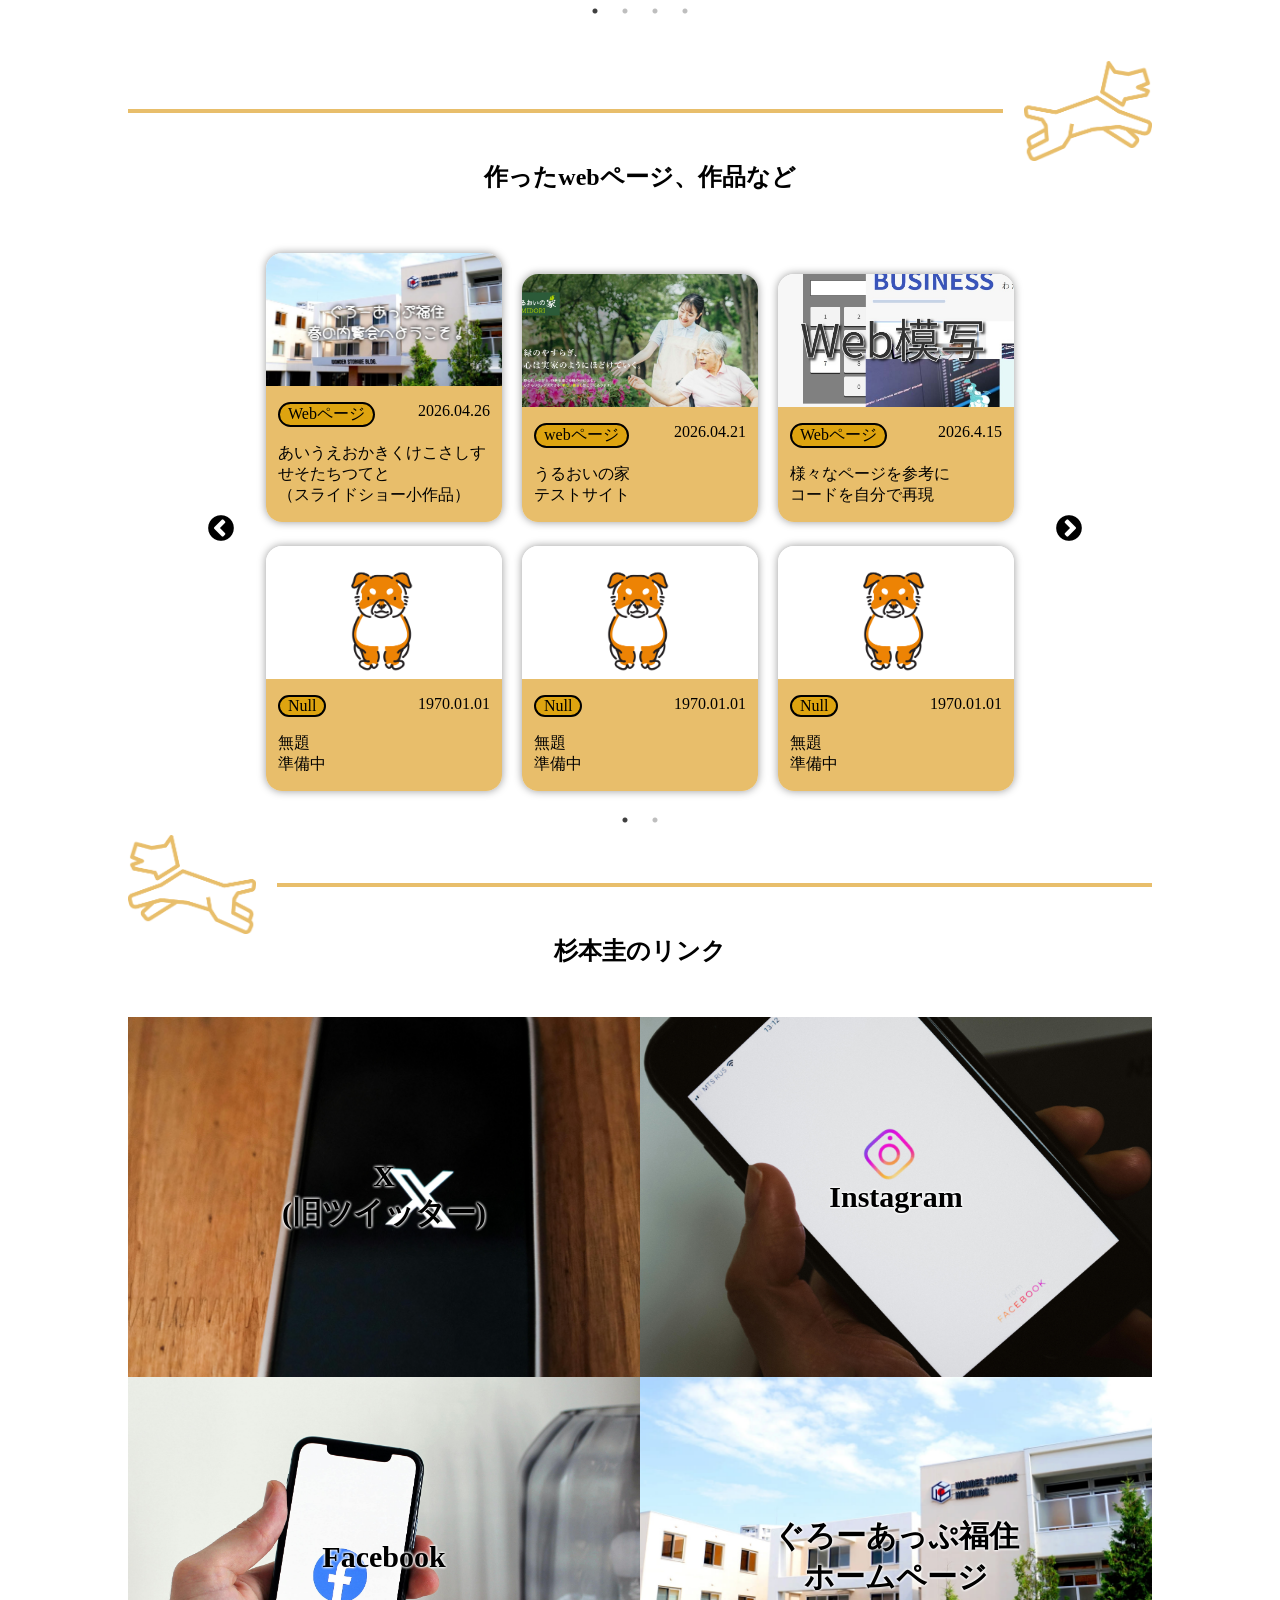
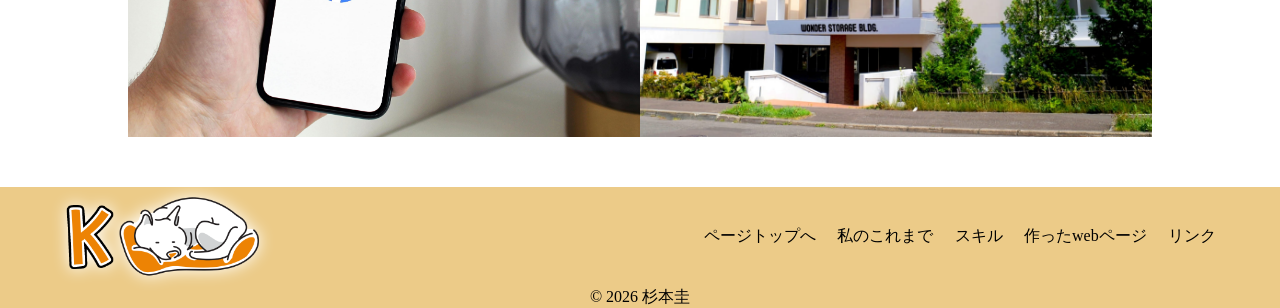
==== commit 34edc0e8: "Update index.html カードタイトルテスト" ====
--- a/index.html
+++ b/index.html
@@ -127,6 +127,7 @@
     </div>
     <div class="work" id="work">
         <h2>作ったwebページ、作品など</h2>
+        <!-- カードにつけるタイトルは一行全角15文字以内、二行以内 -->
         <div class="work-slider">
             <div class="work-card">
                 <a class="work-card-inner" href="https://fukuzumi-riyoushayou.github.io/Sugimoto-slideshow/" target="_blank" rel="noopener noreferrer">
@@ -136,7 +137,7 @@
                             <p class="work-type">Webページ</p>
                             <p class="work-data">2026.04.26</p>
                         </div>
-                        <p class="work-title">春の内覧会へようこそ！<br>（スライドショー小作品）</p>
+                        <p class="work-title">あいうえおかきくけこさしすせそたちつてと<br>（スライドショー小作品）</p>
                     </div>
                 </a>
             </div>
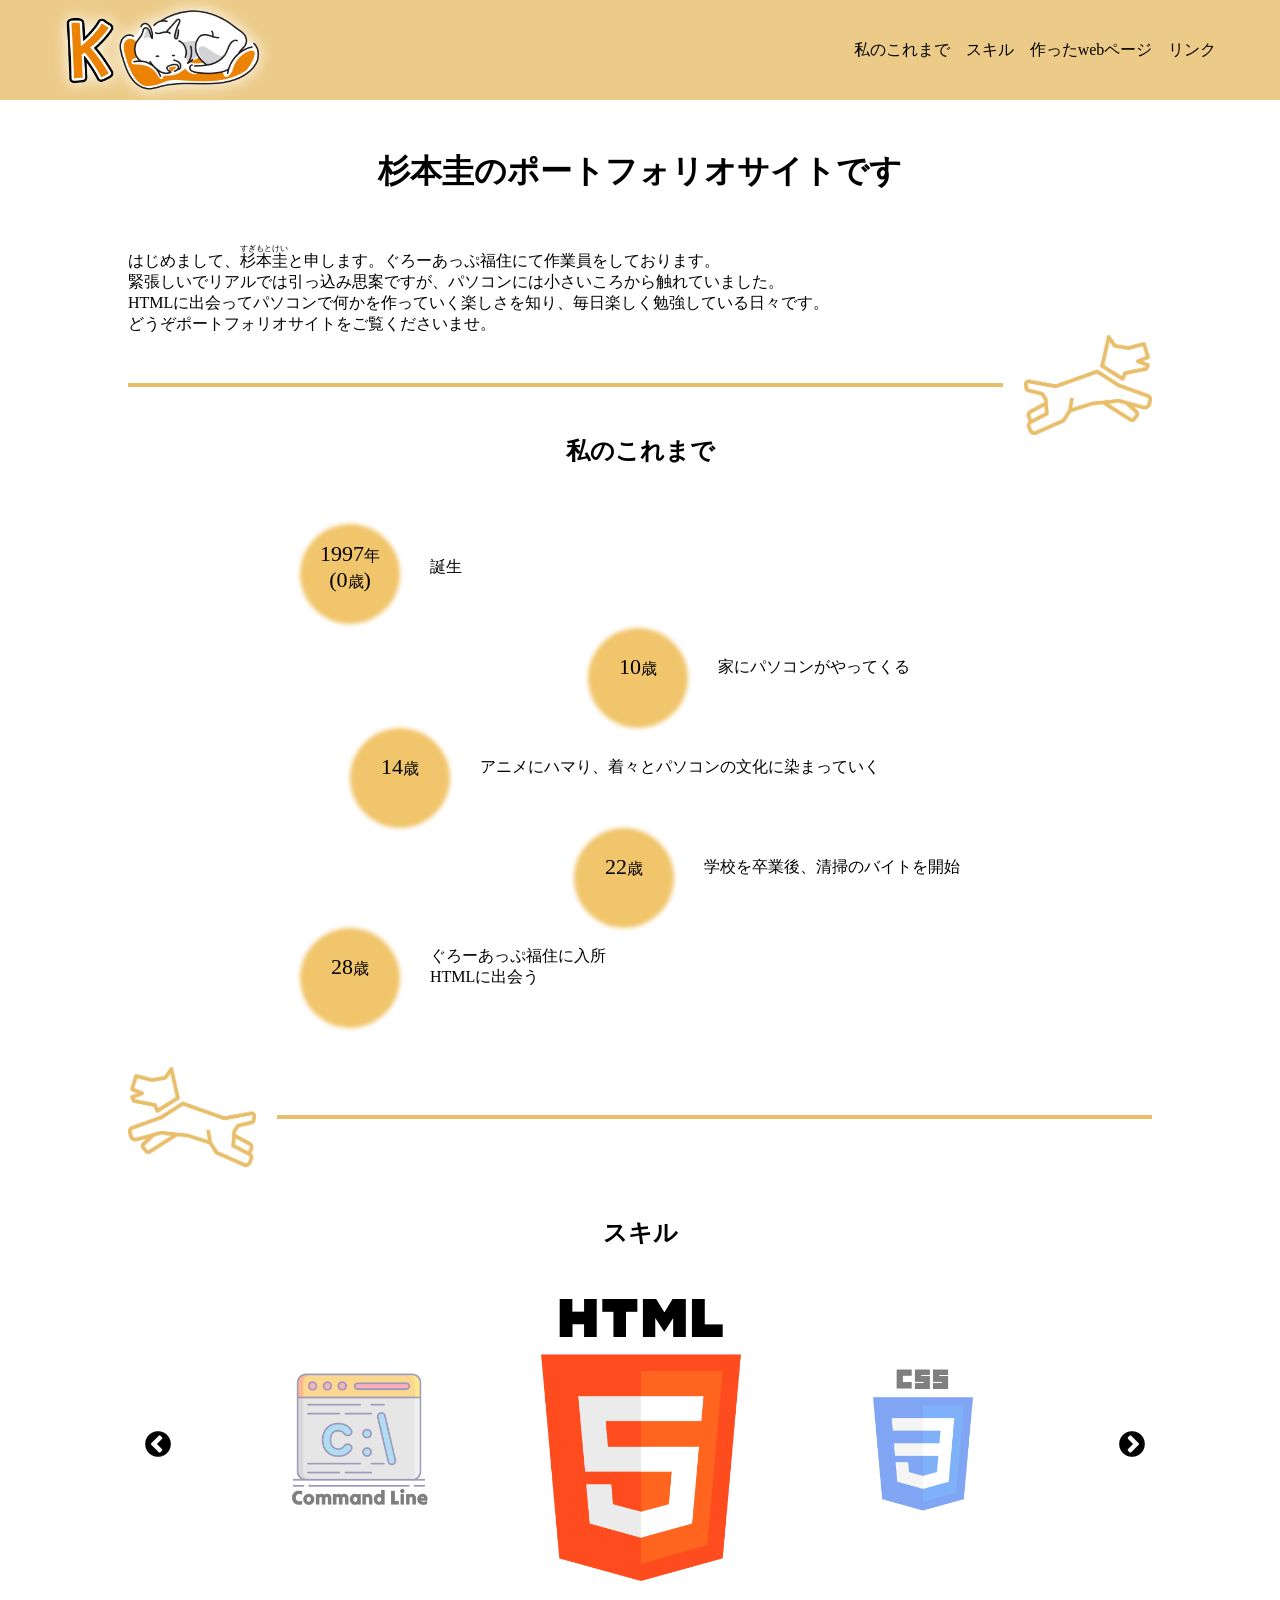
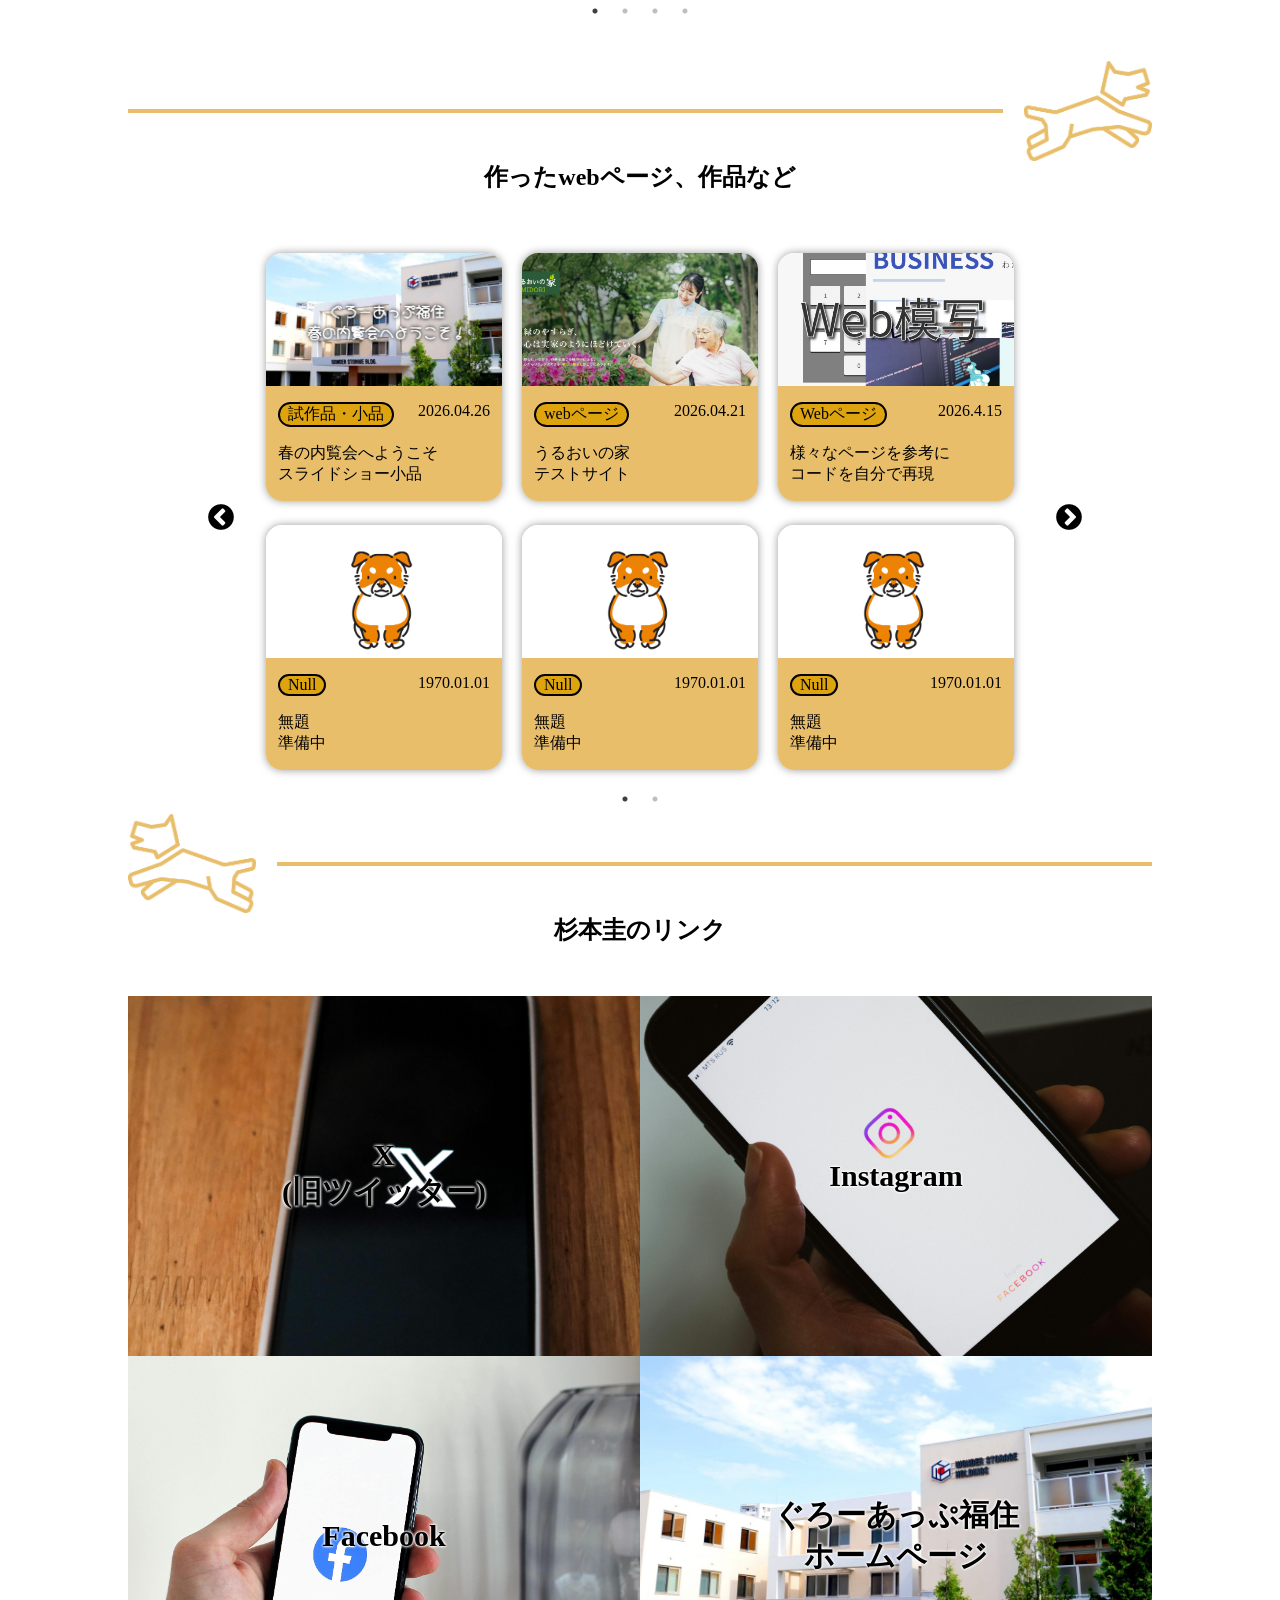
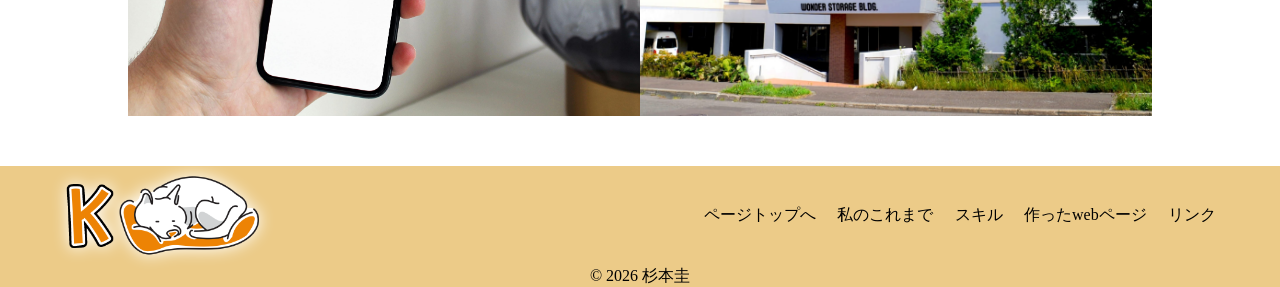
==== commit cd18c3b0: "Update index.html" ====
--- a/index.html
+++ b/index.html
@@ -127,17 +127,18 @@
     </div>
     <div class="work" id="work">
         <h2>作ったwebページ、作品など</h2>
-        <!-- カードにつけるタイトルは一行全角15文字以内、二行以内 -->
+        <!-- カードにつけるタイトルは一行全角10文字以内、かつ二行にしてカードの大きさを統一する -->
+        <!-- 一行だけのカードがあるとそのカードだけ小さくなるので注意 -->
         <div class="work-slider">
             <div class="work-card">
                 <a class="work-card-inner" href="https://fukuzumi-riyoushayou.github.io/Sugimoto-slideshow/" target="_blank" rel="noopener noreferrer">
                     <img src="media\sakuhin_slide.jpg" alt="webページのサムネイル">
                     <div class="work-card-txt">
                         <div class="work-card-txt-top">
-                            <p class="work-type">Webページ</p>
+                            <p class="work-type">試作品・小品</p>
                             <p class="work-data">2026.04.26</p>
                         </div>
-                        <p class="work-title">あいうえおかきくけこさしすせそたちつてと<br>（スライドショー小作品）</p>
+                        <p class="work-title">春の内覧会へようこそ<br>スライドショー小品</p>
                     </div>
                 </a>
             </div>
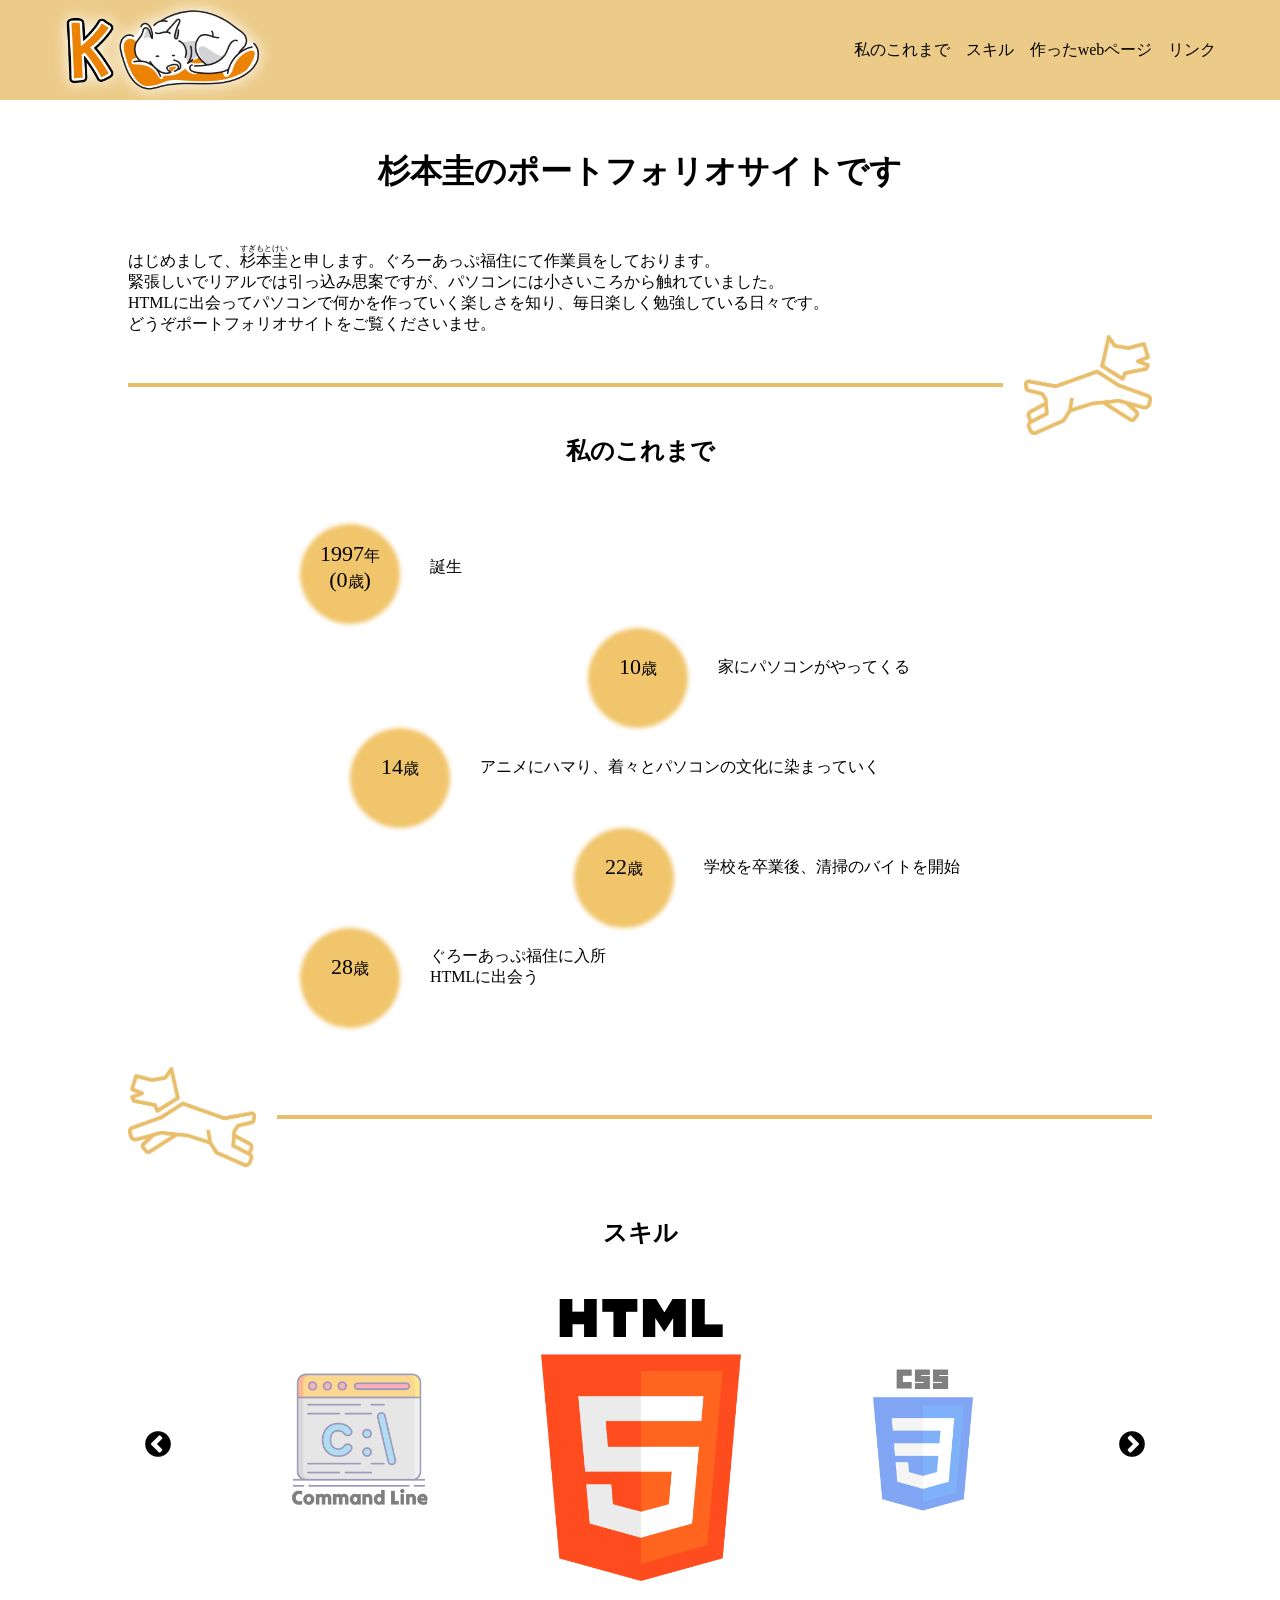
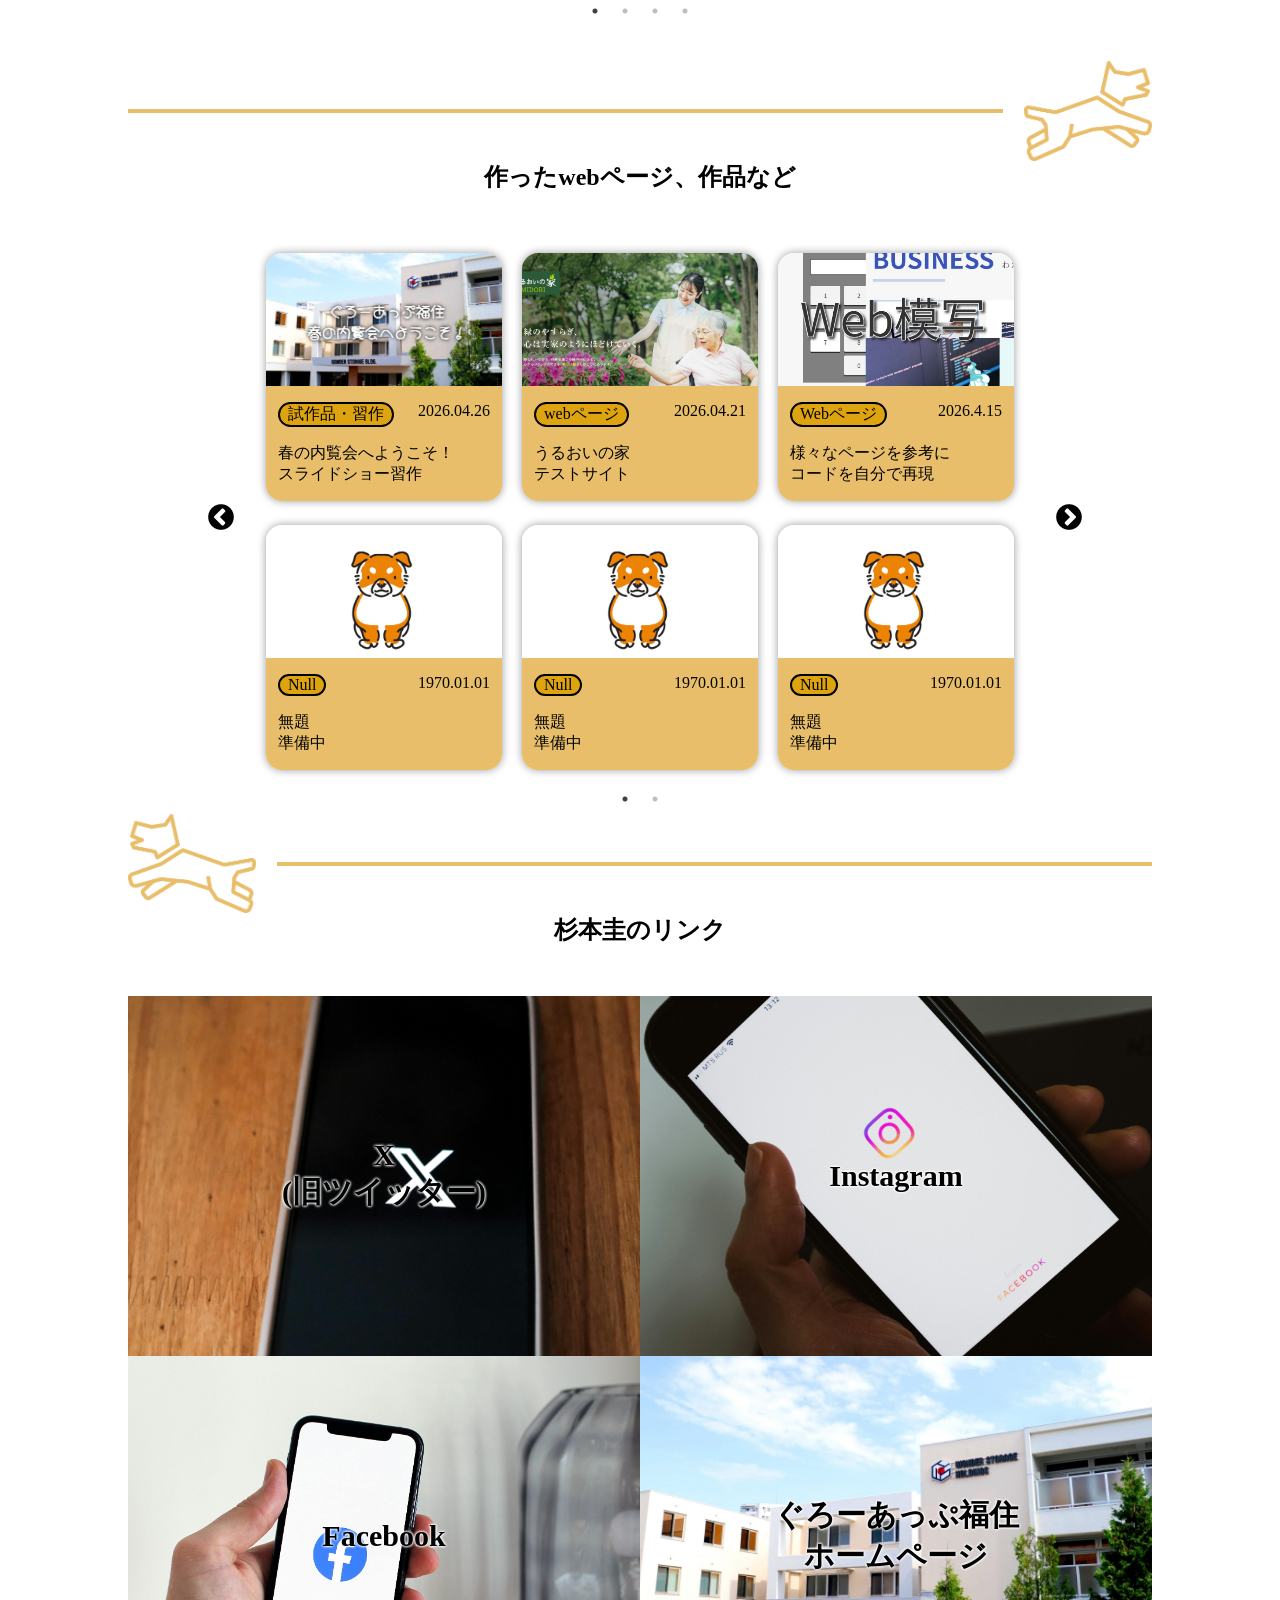
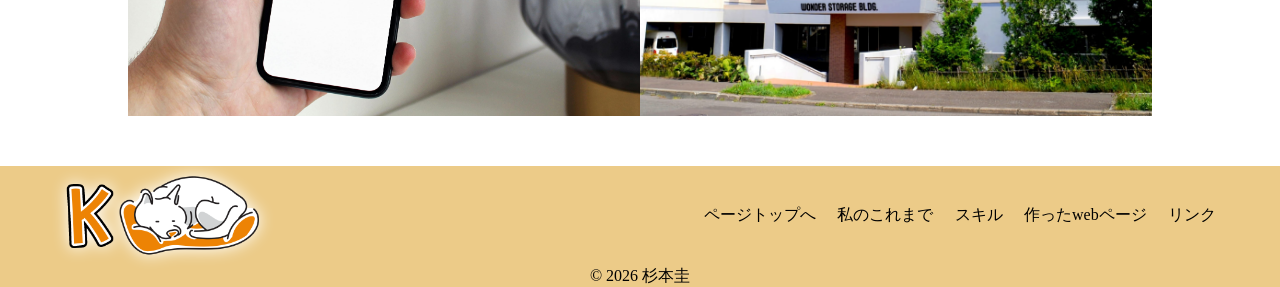
==== commit 94ae4112: "Update index.html" ====
--- a/index.html
+++ b/index.html
@@ -135,10 +135,10 @@
                     <img src="media\sakuhin_slide.jpg" alt="webページのサムネイル">
                     <div class="work-card-txt">
                         <div class="work-card-txt-top">
-                            <p class="work-type">試作品・小品</p>
+                            <p class="work-type">試作品・習作</p>
                             <p class="work-data">2026.04.26</p>
                         </div>
-                        <p class="work-title">春の内覧会へようこそ<br>スライドショー小品</p>
+                        <p class="work-title">春の内覧会へようこそ！<br>スライドショー習作</p>
                     </div>
                 </a>
             </div>
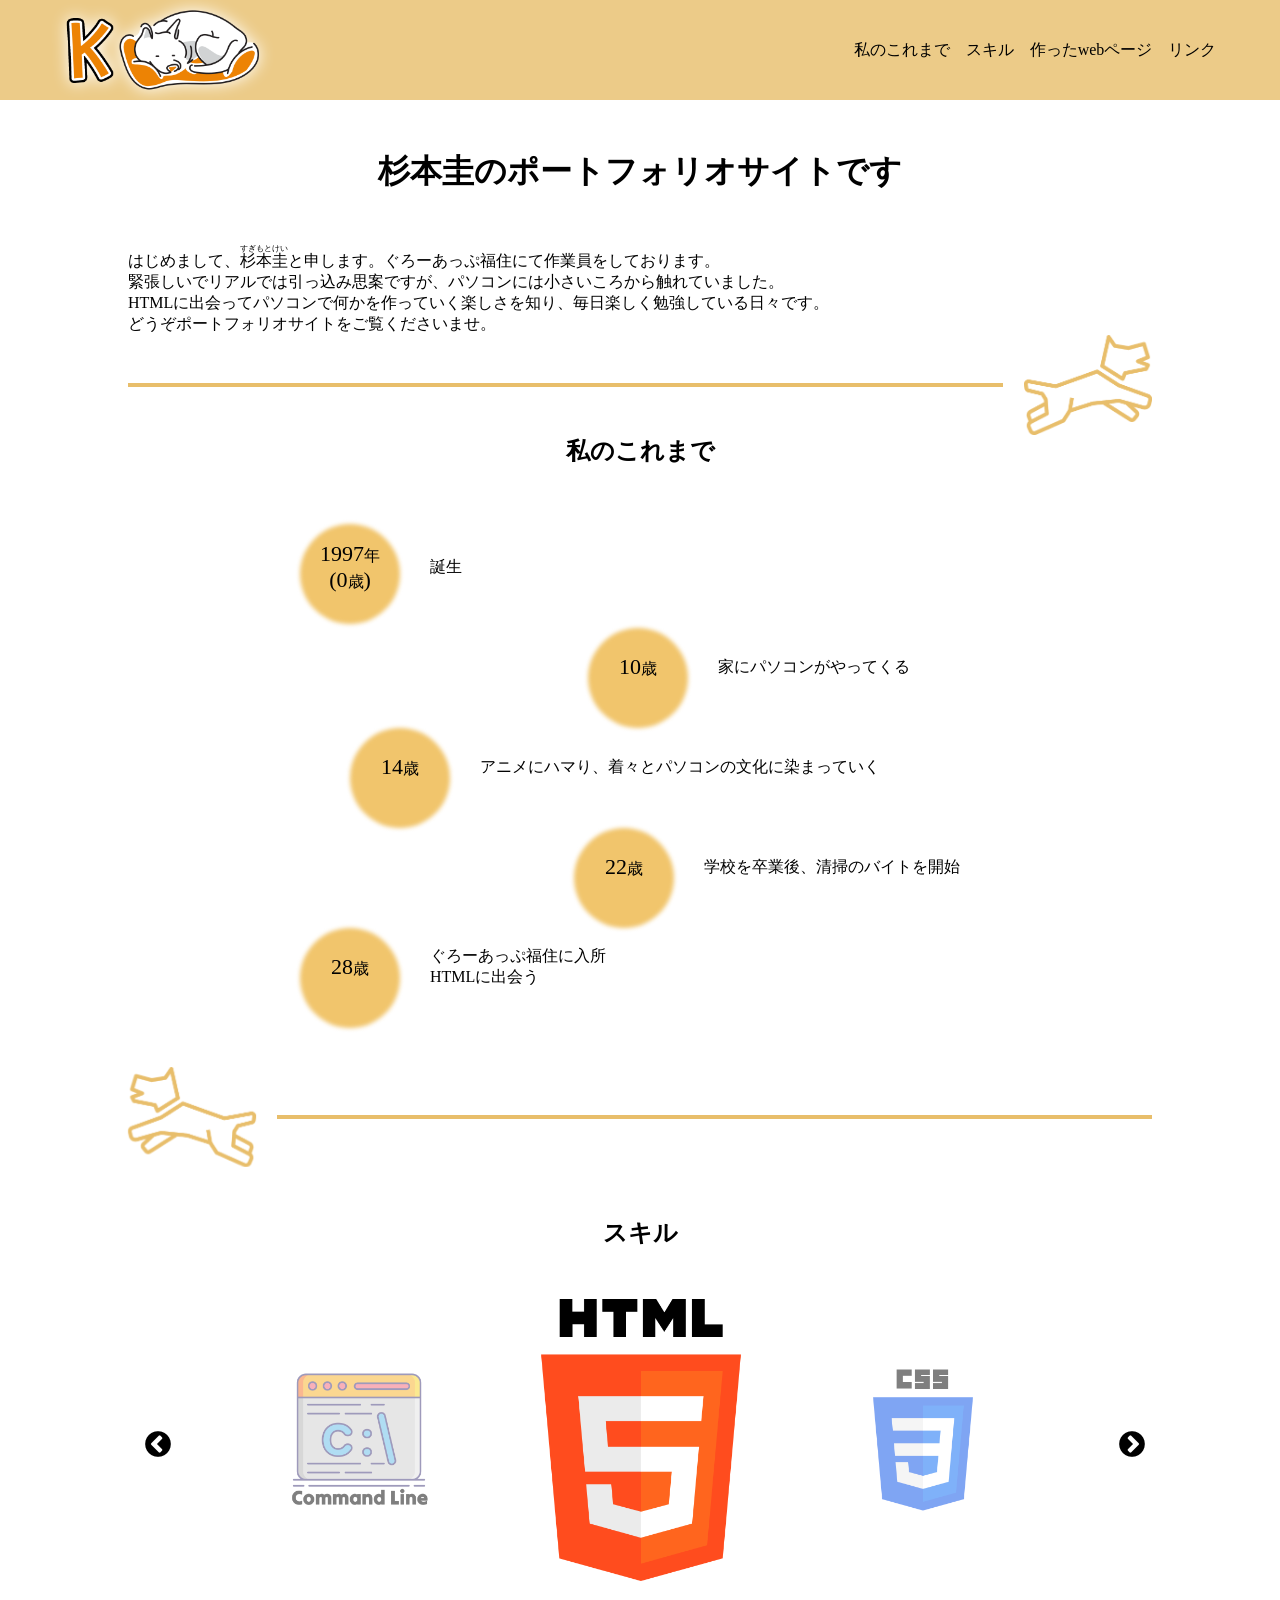
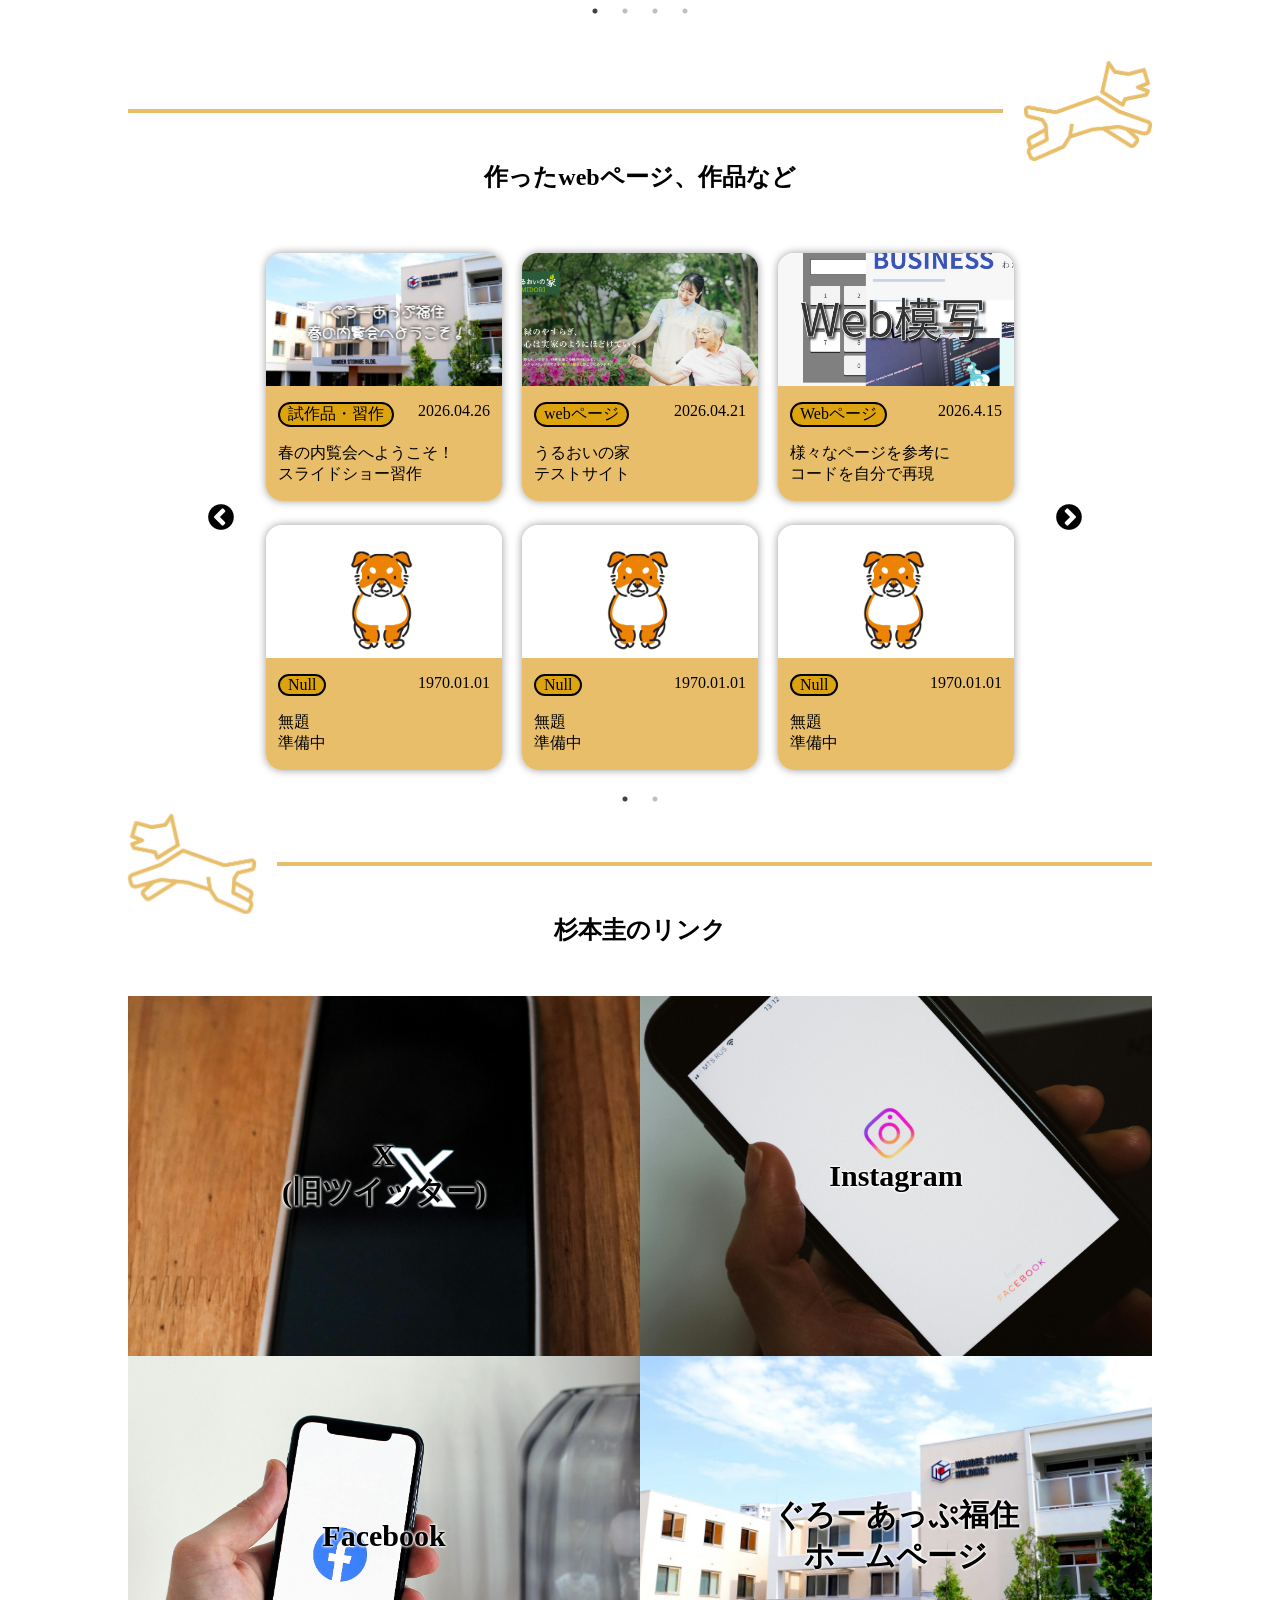
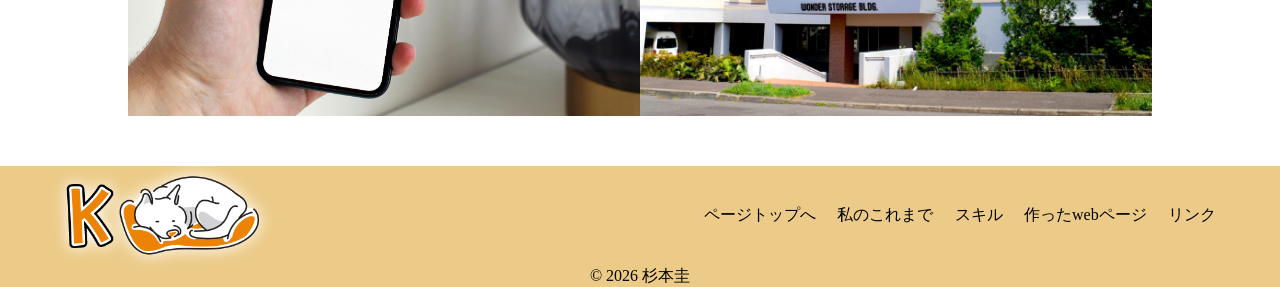
==== commit a1971fe4: "v1.2.0 トップへ戻るボタンの実装 スクロールに合わせてコンテンツをふわっと表示" ====
--- a/index.html
+++ b/index.html
@@ -54,11 +54,11 @@
     </div>
     <div class="run">
         <div class="line"></div>
-        <img src="media\run.png">
+        <img src="media\run.png" class="runDog">
     </div>
     <div class="history" id="history">
         <h2>私のこれまで</h2>
-        <ul class="history-con">
+        <ul class="history-con fadeUpTrigger">
             <li>
                 <div class="history-left">
                     <p>1997<span>年</span><br>
@@ -109,12 +109,12 @@
         </ul>
     </div>
     <div class="run-re">
-        <img src="media\run-reverse.png">
+        <img src="media\run.png" class="reverse runDog">
         <div class="line-re"></div>
     </div>
     <div class="skill" id="skill">
         <h2>スキル</h2>
-        <div class="skill-slider">
+        <div class="skill-slider fadeUpTrigger">
             <div><img src="media\skill_html-5.png"></div>
             <div><img src="media\skill_css-3.png"></div>
             <div><img src="media\skill_SQL.png"></div>
@@ -123,13 +123,13 @@
     </div>
     <div class="run">
         <div class="line"></div>
-        <img src="media\run.png">
+        <img src="media\run.png" class="runDog">
     </div>
     <div class="work" id="work">
         <h2>作ったwebページ、作品など</h2>
         <!-- カードにつけるタイトルは一行全角10文字以内、かつ二行にしてカードの大きさを統一する -->
         <!-- 一行だけのカードがあるとそのカードだけ小さくなるので注意 -->
-        <div class="work-slider">
+        <div class="work-slider fadeUpTrigger">
             <div class="work-card">
                 <a class="work-card-inner" href="https://fukuzumi-riyoushayou.github.io/Sugimoto-slideshow/" target="_blank" rel="noopener noreferrer">
                     <img src="media\sakuhin_slide.jpg" alt="webページのサムネイル">
@@ -217,12 +217,12 @@
         </div>
     </div>
     <div class="run-re">
-        <img src="media\run-reverse.png">
+        <img src="media\run.png" class="reverse runDog">
         <div class="line-re"></div>
     </div>
     <div class="link" id="link">
         <h2>杉本圭のリンク</h2>
-        <div class="link-con">
+        <div class="link-con fadeUpTrigger">
             <a class="link-leftup"><p>X<br>(旧ツイッター)</p><div class="bg-img"></div></a>
             <a class="link-rightup"><p>Instagram</p><div class="bg-img"></div></a>
             <a class="link-leftdown"><p>Facebook</p><div class="bg-img"></div></a>
@@ -241,10 +241,13 @@
                 <li><a href="#work">作ったwebページ</a></li>
                 <li><a href="#link">リンク</a></li>
             </ul>
-            <a class="gotop" href="#">ページトップへ<i class="fa-solid fa-angles-up"></i></a>
+            <a class="gotop" href="#">ページトップへ</a>
         </div>
         <p>&copy; 2026 杉本圭</p>
     </div>
+    <a class="gotop-btn" href="#">
+        <i class="fa-solid fa-angle-up"></i>
+    </a>
 <script src="https://code.jquery.com/jquery-3.7.1.min.js" integrity="sha256-/JqT3SQfawRcv/BIHPThkBvs0OEvtFFmqPF/lYI/Cxo=" crossorigin="anonymous"></script>
 <script src="https://ajax.googleapis.com/ajax/libs/jquery/3.7.1/jquery.min.js"></script>
 <script src="js/portfolio.js"></script>
--- a/css/portfolio.css
+++ b/css/portfolio.css
@@ -82,6 +82,10 @@
   height: 4px;
   background-color: #E8BE6B;
   margin-left: 2%;
+}
+
+.reverse {
+  transform: scaleX(-1);
 }
 
 /* ナビゲーションバー */
@@ -651,4 +655,54 @@
 .footer p {
   text-align: center;
   background-color: rgba(232, 190, 107, 0.8);
+}
+
+.fa-solid {
+  position: fixed;
+  right: 2%;
+  bottom: 2%;
+  color: white;
+  font-size: 30px;
+  z-index: 100;
+  background-color: rgba(232, 190, 107, 0.8);
+  padding: 1% 1.2%;
+  border-radius: 20%;
+}
+@media screen and (max-width: 767px) {
+  .fa-solid {
+    padding: 1% 1.4%;
+  }
+}
+
+.gotop-btn {
+  opacity: 0;
+  visibility: hidden;
+  transition: 0.5s;
+}
+
+.active {
+  opacity: 1;
+  visibility: visible;
+}
+
+.fadeUpTrigger {
+  opacity: 0;
+}
+
+.fadeUp {
+  animation-name: fadeUpAnime;
+  animation-duration: 1.5s;
+  animation-fill-mode: forwards;
+  opacity: 0;
+}
+
+@keyframes fadeUpAnime {
+  from {
+    opacity: 0;
+    transform: translateY(100px);
+  }
+  to {
+    opacity: 1;
+    transform: translateY(0);
+  }
 }/*# sourceMappingURL=portfolio.css.map */
